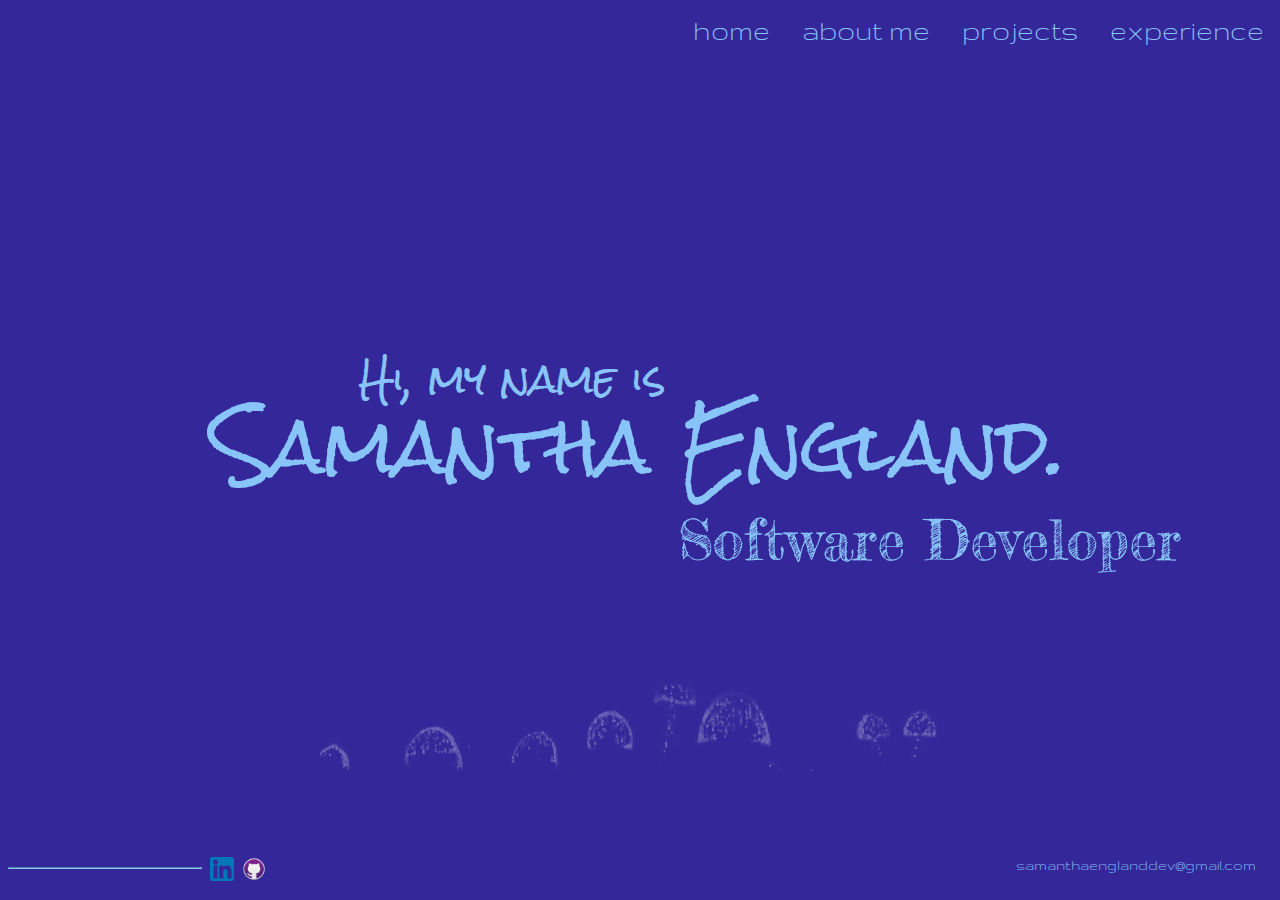
==== index.html @ 9d4c136c "Add files via upload" ====
<!DOCTYPE html>

<html lang="en">
  <head>
    <meta charset="UTF-8">
    <meta name="viewport" content="width=device-width, initial-scale=1.0">
    <meta http-equiv="X-UA-Compatible" content="ie=edge">
    <title>Samantha England</title>
    <link rel="stylesheet" href="style/css/style.css">
    <link rel="preconnect" href="https://fonts.googleapis.com">
    <link rel="preconnect" href="https://fonts.gstatic.com" crossorigin>
    <link href="https://fonts.googleapis.com/css2?family=Rock+Salt&display=swap" rel="stylesheet">
    <link rel="preconnect" href="https://fonts.googleapis.com">
    <link rel="preconnect" href="https://fonts.gstatic.com" crossorigin>
    <link href="https://fonts.googleapis.com/css2?family=Rowdies:wght@300;400;700&display=swap" rel="stylesheet">
    <link rel="preconnect" href="https://fonts.googleapis.com"><link rel="preconnect" href="https://fonts.gstatic.com" crossorigin><link href="https://fonts.googleapis.com/css2?family=Gruppo&display=swap" rel="stylesheet">
    <link rel="preconnect" href="https://fonts.googleapis.com"><link rel="preconnect" href="https://fonts.gstatic.com" crossorigin><link href="https://fonts.googleapis.com/css2?family=Fredericka+the+Great&display=swap" rel="stylesheet">
  </head>


  <body>
    <canvas id="backgroundCanvas"></canvas>
    <script src="js/backgroundParticles.js"></script>
    <!-- <canvas id="atAGlanceCanvas"></canvas> -->
    
    

      <section id="navBar">
        <ul id="navList">
          <li id="homeNav">home</li>
          <li id="expertiseNav">about me</li>
          <li id="projectsNav">projects</li>
          <li id="experienceNav">experience</li>
        </ul>
      </section>

      <section id="home">
        <h3>Hi, my name is</h3>
        <h1>Samantha England.</h1>
        <h2>Software Developer</h2>
      </section>


      <section id="aboutMe">

        <div id="skillsDiv">
          <h3>skills</h3>
          <ul>
            <li>HTML5</li>
            <li>CSS3</li>
            <li>Sass</li>
            <li>Javascript</li>
            <li>jQuery</li>
            <li>React</li>
            <li>React Native</li>
            <li>Node.js</li>
            <li>C#</li>
            <li>Swift</li>
            <li>SQL</li>
            <li>Web Accessibility</li>
          </ul>
        </div>

        <div id="education">
          <h3>education</h3>
          <ul>
            <li>
              <h4>St. Ambrose University</h4>
              <p>2015-2017</p>
            </li>
            <li>
              <h4>Scott Community College</h4>
              <p>2013-2015</p>
            </li>
          </ul>
        </div>

      </section>
    
      <section id="projects">
          <div>
            <div class="previewImage">
              <a href=""></a>
            </div>
            <div class="description"></div>
          </div>
      </section>
    
      <section id="experience">
        <div>
          <h1>Experience</h1>

          <div>
            <h2>Full Stack Software Engineer</h2> 
            <p>Los Angeles, CA (remote) | 2020 - Current </p>
            <h3>100Devs</h3>
          </div>

          <div class="jobDetails">
            <p>- Collaborating with a team of developers to build modern and responsive web applications using the best practices.</p>
            <p>- Building semantically structured full stack web applications.</p>
            <p>- Applying agile methodologies like SCRUM for project management.</p>
          </div>
        </div>

        <div>
          <div>
            <h2>Full Stack Software Developer</h2>  
            <p>Davenport, IA | 2019 - Current</p>
            <h3>Freelance</h3>
          </div>

          <div class="jobDetails">
            <p>- Creating full stack web applications and static websites for different clients across small and medium sized businesses.</p>
          </div>
        </div>

      </section>

    <footer>
        <ul>
          <li><hr id="footerLine1"></li>
          <li><a href="https://www.linkedin.com/in/englandsamanthaa/"><img id="linkedInIcon" src="assets/linkedin.png" alt="LinkedIn"></a></li>
          <li><a href="https://github.com/EnglandSamanthaa"><img id="gitHubIcon" src="assets/github.png" alt="github"></a></li>
        </ul>
        <p>samanthaenglanddev@gmail.com</p>
    </footer>

	
  </body>
  <script src="js/main.js"></script>
</html>
---- style/css/style.css ----
/* http://meyerweb.com/eric/tools/css/reset/ 
   v2.0 | 20110126
   License: none (public domain)
*/

html, body, div, span, applet, object, iframe,
h1, h2, h3, h4, h5, h6, p, blockquote, pre,
a, abbr, acronym, address, big, cite, code,
del, dfn, em, img, ins, kbd, q, s, samp,
small, strike, strong, sub, sup, tt, var,
b, u, i, center,
dl, dt, dd, ol, ul, li,
fieldset, form, label, legend,
table, caption, tbody, tfoot, thead, tr, th, td,
article, aside, canvas, details, embed, 
figure, figcaption, footer, header, hgroup, 
menu, nav, output, ruby, section, summary,
time, mark, audio, video {
	margin: 0;
	padding: 0;
	border: 0;
	font-size: 100%;
	font: inherit;
	vertical-align: baseline;
}
/* HTML5 display-role reset for older browsers */
article, aside, details, figcaption, figure, 
footer, header, hgroup, menu, nav, section {
	display: block;
}
body {
	line-height: 1;
}
ol, ul {
	list-style: none;
}
blockquote, q {
	quotes: none;
}
blockquote:before, blockquote:after,
q:before, q:after {
	content: '';
	content: none;
}
table {
	border-collapse: collapse;
	border-spacing: 0;
}

/* ------------------------------------------------------------------------------------------------------------------------------ */
#backgroundCanvas{
    opacity: .3;
    mix-blend-mode: screen;
    position: absolute;
    top: 85%;
    left: 50%;
    transform: translate(-50%, -50%);
    height: 29vh;
    width: 50vw;
}


body {
    display: flex;
    flex-direction: column;
    width: 100vw;
    height: 100vh;
    color: rgb(136, 196, 248);
    background-color: rgb(52, 39, 153);
    overflow: hidden;
}

#navBar {
    position: absolute;
    top: 0;
    width: 100vw;
    font-size: 1.9rem;
    z-index: 1;
} 
    #navList{
        display: flex;
        flex-direction: row;
        list-style-type: none;
        justify-content: flex-end;
        height: inherit;
        width: inherit;
    } 
        #navList li{
            font-family: 'Gruppo', cursive;
            /* border: 1px solid white; */
            display: inherit;
            justify-content: center;
            padding: 1rem;
        }


hr{
    background-color: rgb(136, 196, 248);
    border-color: rgb(136, 196, 248);
    height: .0025rem;
}

#home,
#aboutMe,
#projects,
#experience{
    display: flex;
    flex-direction: column;
    height: 100vh;
    width: 100vw;
}

        
#home{
 display: flex;
 flex-direction: column;
}
    #home h3{
        font-size: 2.4rem;
        font-family: 'Rock Salt', cursive;
        padding-bottom: 1rem;    
        color: rgb(136, 196, 248);
        position: absolute;
        top: 43%;
        left: 40%;
        transform: translate(-50%, -50%);
    }
    #home h1{
        font-size: 4.5rem;
        font-family: 'Rock Salt', cursive;
        padding-bottom: .5rem;
        position: absolute;
        top: 50%;
        left: 50%;
        transform: translate(-50%, -50%);
        min-width: 53.5rem;
    }
    #home h2{
        font-size: 3.5rem;
        font-family: 'Fredericka the Great', cursive;
        position: absolute;
        top: 60%;
        left: 73%;
        transform: translate(-50%, -50%);
        min-width: 32rem;
    }



    #aboutMe div{
        display: inherit;
        position: absolute; 
        transform: translate(-50%,-50%);
        font-size: 1.4rem;
        font-family: 'Gruppo', cursive;
    }
        #aboutMe h3{
            display: inherit;
            height: 4rem;
            width: 15vw;
            font-size: 3rem;
            font-family: 'Fredericka the Great', cursive;
        
        }
    #skillsDiv{
        top: 70%;
        left: 20%;
        width: 32rem;
        flex-direction: column;
    }
        #skillsDiv ul{
            height: 8rem;
            width: inherit;
            display: flex;
            flex-wrap: wrap;
            justify-content: flex-start;
        }
            #skillsDiv li{
                width: 16rem;
                height: 1.1rem;
            }      
    #education{
        top: 20%;
        left: 82%;
        width: 26rem;
        height: 17vh;
        flex-direction: column;
    }
       #education h3{
            justify-content: flex-end;
            width: inherit;
        }
        #education ul{
            width: inherit;
            height: 7vh;
        }
            #education li{
                display: flex;
                justify-content: space-between;
            }



#experience {
    display: flex;
    flex-direction: column;
    width: 95vw;
    height: 95vh;
    position: absolute;
    bottom: 5;
    justify-content: center;
    font-family: 'Rowdies', cursive;

}
    #experience h1{
        font-size: 3rem;
        font-family: 'Fredericka the Great', cursive;
    }
        #experience h2{
            font-size: 2rem;
        }
        #experience p{
            font-size: 1rem;
        }
        #experience h3{
            font-size: 2.4rem;
            font-family: 'Rock Salt', cursive;
        }

    #experience div.jobDetails{
        font-weight: 300;
    }
    #experience div.jobDetails p{
        font-size: 1rem;
    }


    footer {
            display: flex;
            flex-direction: row;
            justify-content: space-between;
            width: 100vw;
    }
        footer ul{
            display: flex;
            flex-direction: row;
            width: inherit;
            padding-bottom: 1rem;
        }
            footer li{
                padding-left: .5rem;
            }
                #linkedInIcon, #gitHubIcon {
                    height: 1.5rem;
                    width: 1.5rem;
                }
                #footerLine1{
                    width: 12rem;
                    margin-top: .6125rem;
                }
        footer p{
            width: 15rem;
            height: inherit;
            padding-right: 1.5rem;
            font-size: 1rem;
            font-family: 'Gruppo', cursive;
            background-color: rgb(52, 39, 153);
        }


@media (max-width: 64rem){
    #backgroundCanvas{
        height: 27vh;
    }


    #navBar {
        font-size: 1.2rem;
    }

        #home h1{
            font-size: 4rem;
            min-width: 48rem;
        }
        #home h2{
            top: 63%;
            left: 70%;
            font-size: 3rem;
            min-width: 27rem;
        }
        #home h3{
            top: 40%;
            left: 31%;
            font-size: 1.9rem;
        }

    #aboutMe div{
        font-size: 1.2rem;
    }
        #skillsDiv{
            width: 20rem;
        }
            #skillsDiv ul{
                height: 8rem;
                width: 20rem;
                display: flex;
                flex-wrap: wrap;
                justify-content: flex-start;
            }
                #skillsDiv li{
                    width: 10rem;
                    height: 1.1rem;
                }
        #education{
            width: 21.5rem;
            left: 79%;
        }


            #footerLine1{
                width: 10rem;
            }
        footer p{
            width: 13.6rem;
            font-size: .9rem;
        }
}

@media(max-width: 48rem){

        #home h3{
            top: 43%;
            font-size: 1.4rem;
        }
        #home h1{
            font-size: 3.5rem;
            min-width: 42rem;
        }
        #home h2{
            top: 60%;
            font-size: 2.5rem;
            min-width: 22.5rem;
        }


    #aboutMe div{
        font-size: 1rem;
    }
        #skillsDiv{
            width: 17rem;
        }
            #skillsDiv ul{
                height: 8rem;
                display: flex;
                flex-wrap: wrap;
                justify-content: flex-start;
            }
                #skillsDiv li{
                    width: 8.5rem;
                    height: 1.1rem;
                }
        #education{
            width: 18rem;
            left: 79%;
        }
    

}

@media (max-width: 26.6rem){
    #backgroundCanvas{
        top: 91%;
        left: 50%;
        height: 10vh;
        width: 100vw;
    }

    #home,
    #aboutMe,
    #projects,
    #experience{
        justify-content: space-around;
        padding: 19vh 1rem 0rem;
    }

    #navBar{
        font-size: 1.2rem;
        padding-top: 2rem;
        
       
    }
            #navList li{
                padding: 0;
                width: 25vw;
                padding-right: 1rem;
            }

    hr {
        display: none;
        height: 0;
        width: 0;
    }


        #home h3{
            top: 42%;
            left: 40%;
            font-size: 1rem;
        }
        #home h1{
            font-size: 2.4rem;
            min-width: 13rem;
            text-indent: -10rem;
            left: 60%;
            line-height: 2.6rem;
            flex-wrap: wrap;
            text-align: center;
        }
        #home h2{
            top: 58%;
            left: 75%;
            font-size: 1.2rem;
            min-width: 12rem;
        }
        #aboutMe h3{
            width: inherit;
            height: 4rem;
        
        }

        #aboutMe div {
            flex-direction: column;
            position: absolute;
            transform: translate(-50%,-50%);
            width: 100%;
            left: 55%;
        }
            #aboutMe h3{
                width: 100vw;
                height: 3rem;
            }
        /* #skillsDiv{

        } */
            #skillsDiv ul{
                width: 100vw;
                height: 7rem;
                list-style-type: none;
                flex-direction: row;
                flex-wrap: wrap;
                align-content: center;
                padding-left: 1rem;
            }
                #skillsDiv li{
                    height: 1rem;
                    width: 35vw;
                }
        #education{
            top: 50%;
        }
        #education h3{
            justify-content: flex-start;
        }
            #education ul{
                width: 80vw;
                padding-left: 1rem;
            }

    

    footer {
        flex-direction: column;
    }
        footer ul{
            justify-content: center;
            position: absolute;
            transform: translate(-50%,-50%);
            left: 50%;
            bottom: 1.3%;
        }
        footer p{
            align-self: center;
            padding: 0;
            position: absolute;
            transform: translate(-50%,-50%);
            left: 50%;
            bottom: 0%;
        }
    }

@media (max-width: 23.5rem){
    #navBar{
        font-size: .9rem;
    }    
        #navBar li{
            padding-right: 0;
        }
    
        #home h1{
            left: 55%;
            text-indent: -6rem;
        }
        #home h2{
            left: 70%;
        }
        #home h3{
            left: 40%;
        } 

}
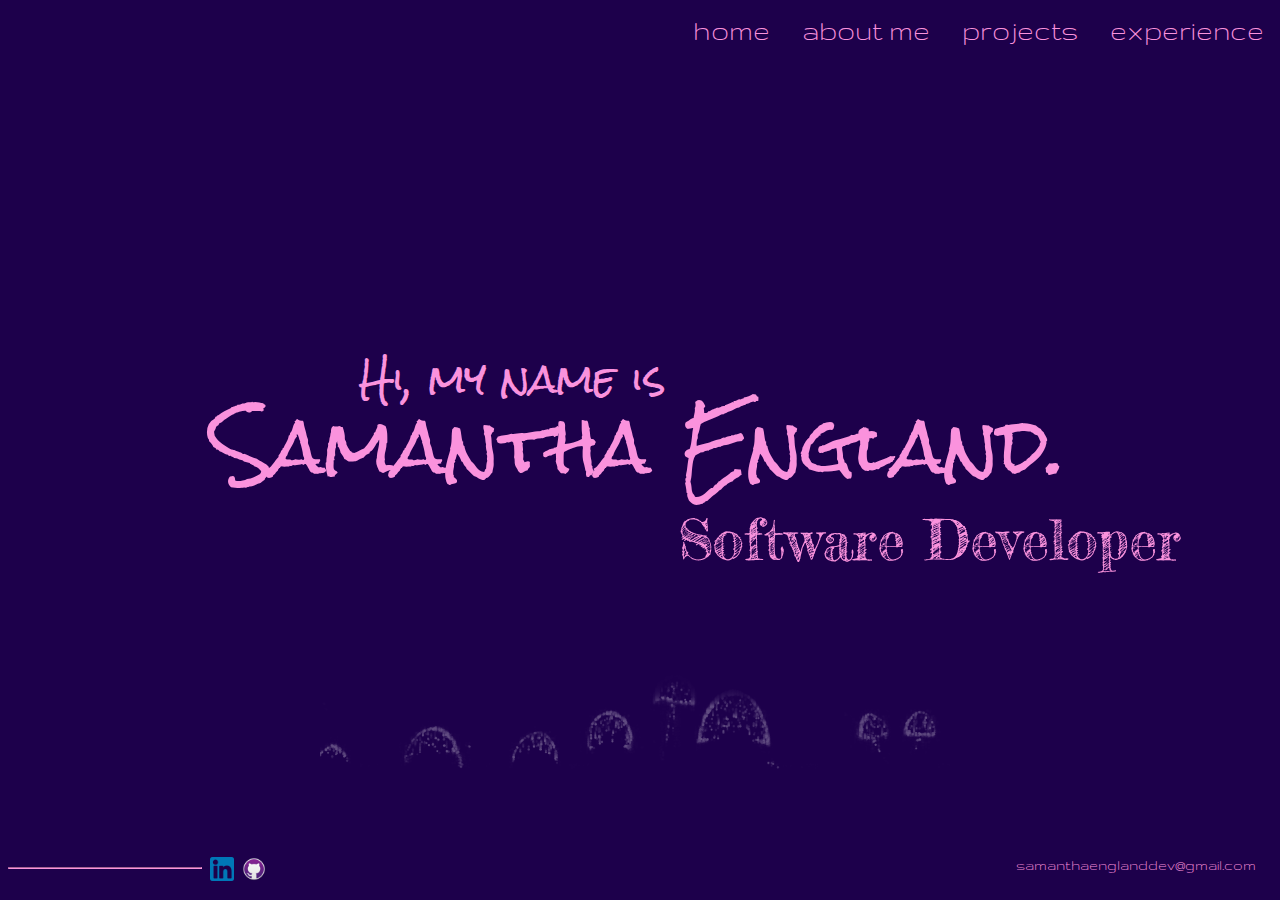
==== commit ef5a6d4e: "Add files via upload" ====
--- a/index.html
+++ b/index.html
@@ -42,7 +42,6 @@
 
 
       <section id="aboutMe">
-
         <div id="skillsDiv">
           <h3>skills</h3>
           <ul>
@@ -74,7 +73,6 @@
             </li>
           </ul>
         </div>
-
       </section>
     
       <section id="projects">
@@ -87,9 +85,9 @@
       </section>
     
       <section id="experience">
-        <div>
-          <h1>Experience</h1>
+        <h1>Experience</h1>
 
+        <div class="job" id="mostCurrent">
           <div>
             <h2>Full Stack Software Engineer</h2> 
             <p>Los Angeles, CA (remote) | 2020 - Current </p>
@@ -97,24 +95,29 @@
           </div>
 
           <div class="jobDetails">
-            <p>- Collaborating with a team of developers to build modern and responsive web applications using the best practices.</p>
-            <p>- Building semantically structured full stack web applications.</p>
-            <p>- Applying agile methodologies like SCRUM for project management.</p>
+            <ul>
+              <li>Collaborating with a team of developers to build modern and responsive web applications using the best practices.</li>
+              <li>Building semantically structured full stack web applications.</li>
+              <li>Applying agile methodologies like SCRUM for project management.</li>
+            </ul>
           </div>
         </div>
 
-        <div>
+        <div class="job" id="nextMostCurrent">
           <div>
-            <h2>Full Stack Software Developer</h2>  
-            <p>Davenport, IA | 2019 - Current</p>
+            <h2>Full Stack Software Developer</h2>
+            <p>Geneseo, IL | 2021 - current</p>  
+            <p id="pastLocation">Davenport, IA | 2019 - 2021</p>
             <h3>Freelance</h3>
           </div>
 
           <div class="jobDetails">
-            <p>- Creating full stack web applications and static websites for different clients across small and medium sized businesses.</p>
+            <ul>
+              <li>Creating full stack web applications and static websites for different clients across small and medium sized businesses.</li>
+              <li>Helping small business owner's create an online presences.</li>
+            </ul>
           </div>
         </div>
-
       </section>
 
     <footer>
--- a/style/css/style.css
+++ b/style/css/style.css
@@ -65,9 +65,10 @@
     flex-direction: column;
     width: 100vw;
     height: 100vh;
-    color: rgb(136, 196, 248);
-    background-color: rgb(52, 39, 153);
+    color: rgb(250, 146, 221);
+    background-color: rgb(29, 0, 75);
     overflow: hidden;
+    font-family: 'Gruppo', cursive;
 }
 
 #navBar {
@@ -86,8 +87,6 @@
         width: inherit;
     } 
         #navList li{
-            font-family: 'Gruppo', cursive;
-            /* border: 1px solid white; */
             display: inherit;
             justify-content: center;
             padding: 1rem;
@@ -95,8 +94,8 @@
 
 
 hr{
-    background-color: rgb(136, 196, 248);
-    border-color: rgb(136, 196, 248);
+    background-color: rgb(250, 146, 221);
+    border-color: rgb(250, 146, 221);
     height: .0025rem;
 }
 
@@ -119,7 +118,6 @@
         font-size: 2.4rem;
         font-family: 'Rock Salt', cursive;
         padding-bottom: 1rem;    
-        color: rgb(136, 196, 248);
         position: absolute;
         top: 43%;
         left: 40%;
@@ -200,39 +198,59 @@
             }
 
 
-
-#experience {
-    display: flex;
-    flex-direction: column;
-    width: 95vw;
-    height: 95vh;
-    position: absolute;
-    bottom: 5;
-    justify-content: center;
-    font-family: 'Rowdies', cursive;
-
-}
     #experience h1{
+        position: absolute;
+        transform: translate(-50%,-50%);
+        left: 30%;
+        top: 15%;
         font-size: 3rem;
         font-family: 'Fredericka the Great', cursive;
     }
-        #experience h2{
-            font-size: 2rem;
-        }
-        #experience p{
-            font-size: 1rem;
-        }
-        #experience h3{
-            font-size: 2.4rem;
-            font-family: 'Rock Salt', cursive;
-        }
-
-    #experience div.jobDetails{
-        font-weight: 300;
-    }
-    #experience div.jobDetails p{
-        font-size: 1rem;
-    }
+    .job {
+        height: 19rem;
+        width: 60vw;
+        padding: 2rem;
+        position: absolute;
+        left: 23%;
+    }
+
+    #mostCurrent{
+        top: 20%;
+    }
+    #nextMostCurrent{
+        top: 60%
+    }
+            #experience h2{
+                font-size: 2rem;
+                font-family: 'Rowdies', cursive;
+            }
+            #experience p{
+                font-size: 1.2rem;
+                padding-left: 1rem;
+            }
+            .job #pastLocation{
+                font-size: 1rem;
+                text-indent: .7rem;
+            }
+            #experience h3{
+                margin-top: -1rem;
+                text-indent: 25rem;
+                font-size: 2.2rem;
+                font-family: 'Rock Salt', cursive;
+            }
+            #pastLocation+h3{
+                margin-top: -2rem;
+            }
+
+        .jobDetails ul{
+            padding: 1rem;
+
+        }
+            .jobDetails li{
+            font-size: 1.3rem;
+            list-style-type:circle;
+            }
+
 
 
     footer {
@@ -264,7 +282,7 @@
             padding-right: 1.5rem;
             font-size: 1rem;
             font-family: 'Gruppo', cursive;
-            background-color: rgb(52, 39, 153);
+            background-color: rgb(29, 0, 75);;
         }
 
 
@@ -315,6 +333,35 @@
             width: 21.5rem;
             left: 79%;
         }
+        
+        .job {
+            left: 20%;
+        }
+
+                #experience h2{
+                    font-size: 1.7rem;
+                    font-family: 'Rowdies', cursive;
+                }
+                #experience p{
+                    font-size: 1.1rem;
+                }
+                .job #pastLocation{
+                    font-size: .9rem;
+                    text-indent: .4rem;
+                }
+                #experience h3{
+                    margin-top: -.9rem;
+                    text-indent: 22rem;
+                    font-size: 1.5rem;
+                    font-family: 'Rock Salt', cursive;
+                }
+                #pastLocation+h3{
+                    margin-top: -1.7rem;
+                }
+
+                    .jobDetails li{
+                        font-size: 1.1rem;
+                        }
 
 
             #footerLine1{
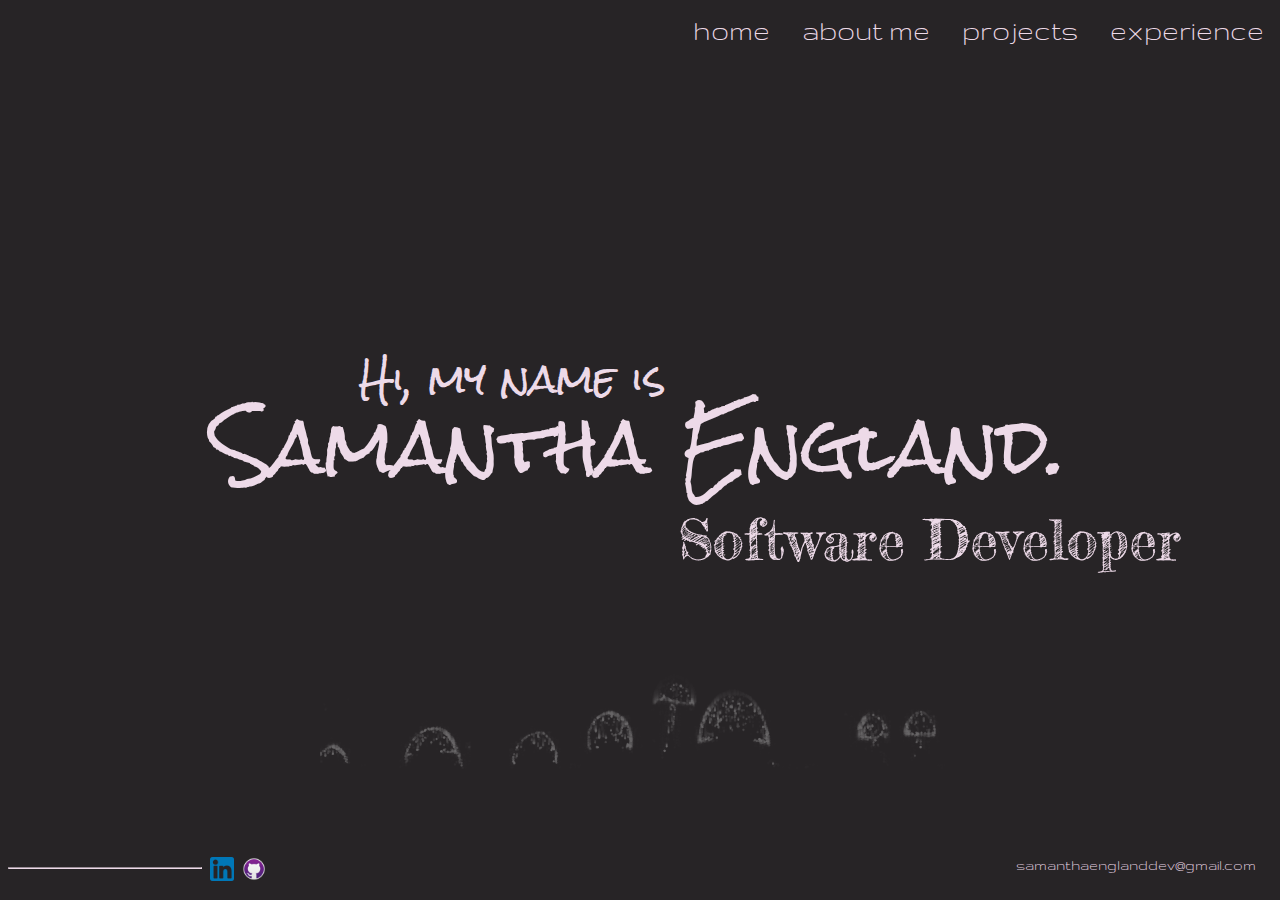
==== commit 26a0ed15: "Add files via upload" ====
--- a/index.html
+++ b/index.html
@@ -42,6 +42,10 @@
 
 
       <section id="aboutMe">
+        <div id="aboutMeSummary">
+          <p></p>
+          <p></p>
+        </div>
         <div id="skillsDiv">
           <h3>skills</h3>
           <ul>
@@ -76,12 +80,52 @@
       </section>
     
       <section id="projects">
-          <div>
+          <div id="underContruction">
+            <img id="trafficCone" src="assets/pngegg.png" alt="Under Construction">
+            <p>Currently being updated, check back later!</p>
+          </div>
+
+          <!-- <div id="projectOne" class="project">
             <div class="previewImage">
               <a href=""></a>
             </div>
             <div class="description"></div>
           </div>
+
+          <div id="projectTwo" class="project">
+            <div class="previewImage">
+              <a href=""></a>
+            </div>
+            <div class="description"></div>
+          </div>
+
+          <div id="projectThree" class="project">
+            <div class="previewImage">
+              <a href=""></a>
+            </div>
+            <div class="description"></div>
+          </div>
+
+          <div id="projectFour" class="project">
+            <div class="previewImage">
+              <a href=""></a>
+            </div>
+            <div class="description"></div>
+          </div>
+
+          <div id="projectFive" class="project">
+            <div class="previewImage">
+              <a href=""></a>
+            </div>
+            <div class="description"></div>
+          </div>
+
+          <div id="projectSix" class="project">
+            <div class="previewImage">
+              <a href=""></a>
+            </div>
+            <div class="description"></div>
+          </div> -->
       </section>
     
       <section id="experience">
--- a/style/css/style.css
+++ b/style/css/style.css
@@ -65,8 +65,8 @@
     flex-direction: column;
     width: 100vw;
     height: 100vh;
-    color: rgb(250, 146, 221);
-    background-color: rgb(29, 0, 75);
+    color: rgb(237, 218, 232);
+    background-color: rgb(39, 36, 38);
     overflow: hidden;
     font-family: 'Gruppo', cursive;
 }
@@ -94,8 +94,8 @@
 
 
 hr{
-    background-color: rgb(250, 146, 221);
-    border-color: rgb(250, 146, 221);
+    background-color: rgb(237, 218, 232);
+    border-color: rgb(237, 218, 232);
     height: .0025rem;
 }
 
@@ -198,6 +198,63 @@
             }
 
 
+#projects{
+    width: 98vw;
+    height: 99vh;
+    display: flex;
+    flex-direction: row;
+    flex-wrap: wrap;
+    position: absolute;
+    transform: translate(-50%, -50%);
+    left: 50%;
+    top: 50%;
+
+}
+
+#underContruction{
+    height: 45vh;
+    width: 20vw;
+    display: flex;
+    flex-direction: column;
+    justify-content: center;
+    position: absolute;
+    transform: translate(-50%,-50%);
+    top: 50%;
+    left: 50%;
+    padding: 2.5vw, 0, 2.5vw;
+   
+}
+
+#trafficCone {
+    max-height: 30vh;
+    max-width: 15vw;
+    padding-left: 2.5vw;
+}
+
+#underContruction p{
+    font-size: 1.5rem;
+    text-align: center;
+}
+
+
+    .project{
+        height: 30vh;
+        width: 25vw;
+        border: 1px solid red;
+        margin: 6vw 0vw 0vw 6vw;
+    }
+        .previewImage{
+            height: 70%;
+            width: 100%;
+            border: 1px solid red;
+        }
+        .description{
+            height: 30%;
+            width: 100%;
+            border: 1px solid red;
+        }
+
+
     #experience h1{
         position: absolute;
         transform: translate(-50%,-50%);
@@ -254,6 +311,8 @@
 
 
     footer {
+            position: absolute;
+            bottom: 0%;
             display: flex;
             flex-direction: row;
             justify-content: space-between;
@@ -282,7 +341,7 @@
             padding-right: 1.5rem;
             font-size: 1rem;
             font-family: 'Gruppo', cursive;
-            background-color: rgb(29, 0, 75);;
+            background-color: rgb(39, 36, 38);;
         }
 
 
@@ -410,11 +469,55 @@
             width: 18rem;
             left: 79%;
         }
-    
+
+
+        .job {
+            left: 0%;
+            width: 100vw;
+            padding: .5rem;
+        }
+        #mostCurrent{
+            top: 23%
+        }
+
+        #nextMostCurrent{
+            top: 55%;
+        }
+                #experience h2{
+                    font-size: 1.5rem;
+                    font-family: 'Rowdies', cursive;
+                }
+                #experience p{
+                    font-size: .9rem;
+                }
+                .job #pastLocation{
+                    font-size: .7rem;
+                    text-indent: .55rem;
+                }
+                #experience h3{
+                    margin-top: -.9rem;
+                    text-indent: 18rem;
+                    font-size: 1.1rem;
+                }
+                #pastLocation+h3{
+                    margin-top: -1.5rem;
+                    margin-bottom: .5rem;
+                }
+                    .jobDetails li{
+                        font-size: 1rem;
+                        }
+
+        
 
 }
 
 @media (max-width: 26.6rem){
+
+    #underContruction p{
+        font-size: 1rem;
+    }
+
+
     #backgroundCanvas{
         top: 91%;
         left: 50%;
@@ -433,13 +536,13 @@
     #navBar{
         font-size: 1.2rem;
         padding-top: 2rem;
-        
+        width: 97vw;
+   
        
     }
             #navList li{
                 padding: 0;
                 width: 25vw;
-                padding-right: 1rem;
             }
 
     hr {
@@ -509,10 +612,36 @@
             justify-content: flex-start;
         }
             #education ul{
-                width: 80vw;
-                padding-left: 1rem;
-            }
-
+                width: 90vw;
+                padding-left: 0rem;
+            }
+    #experience h1{
+        left: 35%;
+    }
+    #nextMostCurrent{
+        margin-top: 1rem;
+    }
+        #experience h2{
+            text-align: center;
+        }
+            #experience p{
+                font-size: .9rem;
+                text-align: center;
+            }
+            .job #pastLocation{
+                font-size: .7rem;
+                text-indent: .0rem;
+            }
+            #experience h3{
+                margin-top: 1rem;
+                text-indent: 0rem;
+                font-size: 1.1rem;
+                text-align: center;
+            }
+            #pastLocation+h3{
+                margin-top: 1rem;
+                margin-bottom: .5rem;
+            }
     
 
     footer {
@@ -554,4 +683,33 @@
             left: 40%;
         } 
 
+        .job {
+            left: 0%;
+            width: 100vw;
+            padding: .5rem;
+        }
+
+        #experience h1{
+            left: 44%;
+        }
+        #mostCurrent{
+            top: 23%
+        }
+
+        #nextMostCurrent{
+            top: 55%;
+        }
+                #experience h2{
+                    font-size: 1.1rem;
+                    font-family: 'Rowdies', cursive;
+                }
+                #experience p{
+                    font-size: .8rem;
+                    padding-right: .6rem;
+                }
+
+                    .jobDetails li{
+                        font-size: .9rem;
+                        }
+
 }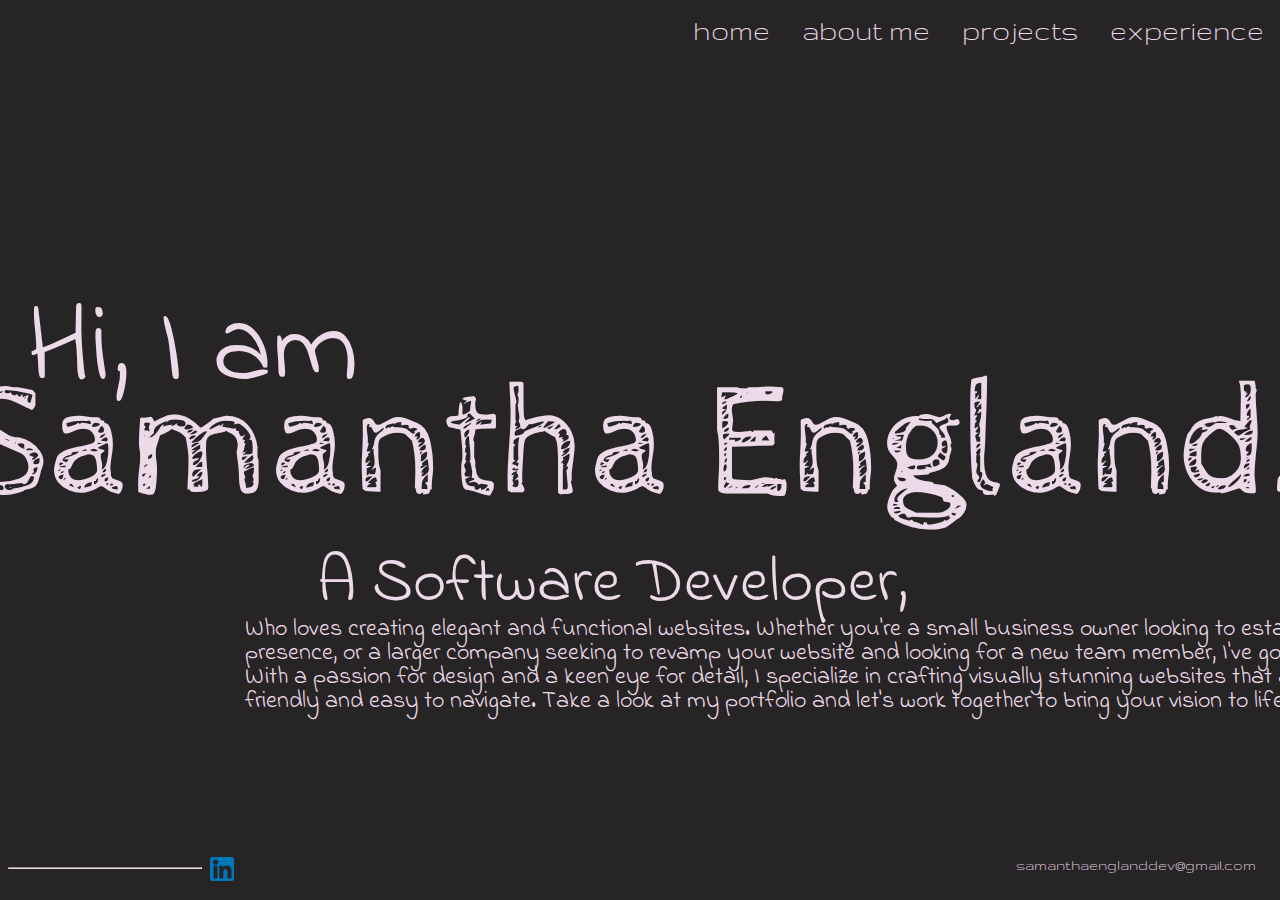
==== commit 0b514f55: "Add files via upload" ====
--- a/index.html
+++ b/index.html
@@ -1,12 +1,11 @@
 <!DOCTYPE html>
-
 <html lang="en">
   <head>
     <meta charset="UTF-8">
     <meta name="viewport" content="width=device-width, initial-scale=1.0">
     <meta http-equiv="X-UA-Compatible" content="ie=edge">
     <title>Samantha England</title>
-    <link rel="stylesheet" href="style/css/style.css">
+    <link rel="stylesheet" href="style/style.css">
     <link rel="preconnect" href="https://fonts.googleapis.com">
     <link rel="preconnect" href="https://fonts.gstatic.com" crossorigin>
     <link href="https://fonts.googleapis.com/css2?family=Rock+Salt&display=swap" rel="stylesheet">
@@ -15,165 +14,43 @@
     <link href="https://fonts.googleapis.com/css2?family=Rowdies:wght@300;400;700&display=swap" rel="stylesheet">
     <link rel="preconnect" href="https://fonts.googleapis.com"><link rel="preconnect" href="https://fonts.gstatic.com" crossorigin><link href="https://fonts.googleapis.com/css2?family=Gruppo&display=swap" rel="stylesheet">
     <link rel="preconnect" href="https://fonts.googleapis.com"><link rel="preconnect" href="https://fonts.gstatic.com" crossorigin><link href="https://fonts.googleapis.com/css2?family=Fredericka+the+Great&display=swap" rel="stylesheet">
+    <link rel="preconnect" href="https://fonts.googleapis.com">
+<link rel="preconnect" href="https://fonts.gstatic.com" crossorigin>
+<link href="https://fonts.googleapis.com/css2?family=Indie+Flower&display=swap" rel="stylesheet">
+<link rel="preconnect" href="https://fonts.googleapis.com">
+<link rel="preconnect" href="https://fonts.gstatic.com" crossorigin>
+<link href="https://fonts.googleapis.com/css2?family=Cabin+Sketch:wght@700&family=Rubik+Pixels&display=swap" rel="stylesheet">
+
   </head>
 
 
   <body>
-    <canvas id="backgroundCanvas"></canvas>
-    <script src="js/backgroundParticles.js"></script>
-    <!-- <canvas id="atAGlanceCanvas"></canvas> -->
-    
-    
+    <section id="navBar">
+        <ul id="navList">
+          <li><a href="index.html">home</a></li>
+          <li><a href="aboutMe.html">about me</a></li>
+          <li><a href="project.html">projects</a></li>
+          <li><a href="experience.html">experience</a></li>
+        </ul>
+    </section>
 
-      <section id="navBar">
-        <ul id="navList">
-          <li id="homeNav">home</li>
-          <li id="expertiseNav">about me</li>
-          <li id="projectsNav">projects</li>
-          <li id="experienceNav">experience</li>
-        </ul>
-      </section>
+    <section id="home">
+      <h3>Hi, I am</h3>
+      <h1>Samantha England.</h1>
+      <h2>A Software Developer,</h2>
+      <p>Who loves creating elegant and functional websites. Whether you're a small business owner looking to establish an online presence, or a larger company seeking to revamp your website and looking for a new team member, I've got you covered. With a passion for design and a keen eye for detail, I specialize in crafting visually stunning websites that are both user-friendly and easy to navigate. Take a look at my portfolio and let's work together to bring your vision to life.</p>
+    </section>
 
-      <section id="home">
-        <h3>Hi, my name is</h3>
-        <h1>Samantha England.</h1>
-        <h2>Software Developer</h2>
-      </section>
-
-
-      <section id="aboutMe">
-        <div id="aboutMeSummary">
-          <p></p>
-          <p></p>
-        </div>
-        <div id="skillsDiv">
-          <h3>skills</h3>
-          <ul>
-            <li>HTML5</li>
-            <li>CSS3</li>
-            <li>Sass</li>
-            <li>Javascript</li>
-            <li>jQuery</li>
-            <li>React</li>
-            <li>React Native</li>
-            <li>Node.js</li>
-            <li>C#</li>
-            <li>Swift</li>
-            <li>SQL</li>
-            <li>Web Accessibility</li>
-          </ul>
-        </div>
-
-        <div id="education">
-          <h3>education</h3>
-          <ul>
-            <li>
-              <h4>St. Ambrose University</h4>
-              <p>2015-2017</p>
-            </li>
-            <li>
-              <h4>Scott Community College</h4>
-              <p>2013-2015</p>
-            </li>
-          </ul>
-        </div>
-      </section>
-    
-      <section id="projects">
-          <div id="underContruction">
-            <img id="trafficCone" src="assets/pngegg.png" alt="Under Construction">
-            <p>Currently being updated, check back later!</p>
-          </div>
-
-          <!-- <div id="projectOne" class="project">
-            <div class="previewImage">
-              <a href=""></a>
-            </div>
-            <div class="description"></div>
-          </div>
-
-          <div id="projectTwo" class="project">
-            <div class="previewImage">
-              <a href=""></a>
-            </div>
-            <div class="description"></div>
-          </div>
-
-          <div id="projectThree" class="project">
-            <div class="previewImage">
-              <a href=""></a>
-            </div>
-            <div class="description"></div>
-          </div>
-
-          <div id="projectFour" class="project">
-            <div class="previewImage">
-              <a href=""></a>
-            </div>
-            <div class="description"></div>
-          </div>
-
-          <div id="projectFive" class="project">
-            <div class="previewImage">
-              <a href=""></a>
-            </div>
-            <div class="description"></div>
-          </div>
-
-          <div id="projectSix" class="project">
-            <div class="previewImage">
-              <a href=""></a>
-            </div>
-            <div class="description"></div>
-          </div> -->
-      </section>
-    
-      <section id="experience">
-        <h1>Experience</h1>
-
-        <div class="job" id="mostCurrent">
-          <div>
-            <h2>Full Stack Software Engineer</h2> 
-            <p>Los Angeles, CA (remote) | 2020 - Current </p>
-            <h3>100Devs</h3>
-          </div>
-
-          <div class="jobDetails">
-            <ul>
-              <li>Collaborating with a team of developers to build modern and responsive web applications using the best practices.</li>
-              <li>Building semantically structured full stack web applications.</li>
-              <li>Applying agile methodologies like SCRUM for project management.</li>
-            </ul>
-          </div>
-        </div>
-
-        <div class="job" id="nextMostCurrent">
-          <div>
-            <h2>Full Stack Software Developer</h2>
-            <p>Geneseo, IL | 2021 - current</p>  
-            <p id="pastLocation">Davenport, IA | 2019 - 2021</p>
-            <h3>Freelance</h3>
-          </div>
-
-          <div class="jobDetails">
-            <ul>
-              <li>Creating full stack web applications and static websites for different clients across small and medium sized businesses.</li>
-              <li>Helping small business owner's create an online presences.</li>
-            </ul>
-          </div>
-        </div>
-      </section>
 
     <footer>
         <ul>
           <li><hr id="footerLine1"></li>
           <li><a href="https://www.linkedin.com/in/englandsamanthaa/"><img id="linkedInIcon" src="assets/linkedin.png" alt="LinkedIn"></a></li>
-          <li><a href="https://github.com/EnglandSamanthaa"><img id="gitHubIcon" src="assets/github.png" alt="github"></a></li>
+          <!-- <li><a href="https://github.com/EnglandSamanthaa"><img id="gitHubIcon" src="assets/github.png" alt="github"></a></li> -->
         </ul>
         <p>samanthaenglanddev@gmail.com</p>
     </footer>
 
-	
   </body>
   <script src="js/main.js"></script>
 </html>--- a/style/style.css
+++ b/style/style.css
@@ -0,0 +1,791 @@
+/* http://meyerweb.com/eric/tools/css/reset/ 
+   v2.0 | 20110126
+   License: none (public domain)
+*/
+
+html, body, div, span, applet, object, iframe,
+h1, h2, h3, h4, h5, h6, p, blockquote, pre,
+a, abbr, acronym, address, big, cite, code,
+del, dfn, em, img, ins, kbd, q, s, samp,
+small, strike, strong, sub, sup, tt, var,
+b, u, i, center,
+dl, dt, dd, ol, ul, li,
+fieldset, form, label, legend,
+table, caption, tbody, tfoot, thead, tr, th, td,
+article, aside, canvas, details, embed, 
+figure, figcaption, footer, header, hgroup, 
+menu, nav, output, ruby, section, summary,
+time, mark, audio, video {
+	margin: 0;
+	padding: 0;
+	border: 0;
+	font-size: 100%;
+	font: inherit;
+	vertical-align: baseline;
+}
+/* HTML5 display-role reset for older browsers */
+article, aside, details, figcaption, figure, 
+footer, header, hgroup, menu, nav, section {
+	display: block;
+}
+body {
+	line-height: 1;
+}
+ol, ul {
+	list-style: none;
+}
+blockquote, q {
+	quotes: none;
+}
+blockquote:before, blockquote:after,
+q:before, q:after {
+	content: '';
+	content: none;
+}
+table {
+	border-collapse: collapse;
+	border-spacing: 0;
+}
+
+/* ------------------------------------------------------------------------------------------------------------------------------ */
+
+body {
+    display: flex;
+    flex-direction: column;
+    width: 100vw;
+    height: 100vh;
+    color: rgb(237, 218, 232);
+    background-color: rgb(39, 36, 38);
+    overflow: hidden;
+    font-family: 'Gruppo', cursive;
+}
+
+#navBar {
+    position: absolute;
+    top: 0;
+    width: 100vw;
+    font-size: 1.9rem;
+    z-index: 1;
+} 
+    #navList{
+        display: flex;
+        flex-direction: row;
+        list-style-type: none;
+        justify-content: flex-end;
+        height: inherit;
+        width: inherit;
+    } 
+        #navList li{
+            display: inherit;
+            justify-content: center;
+            padding: 1rem;
+            
+        }
+
+        #navList a:link,
+        #navList a:visited,
+        #navList a:hover,
+        #navList a:active{ 
+            text-decoration: none; 
+            color: rgb(237, 218, 232);
+        }
+
+hr{
+    background-color: rgb(237, 218, 232);
+    border-color: rgb(237, 218, 232);
+    height: .0025rem;
+}
+
+#home,
+#aboutMe,
+#projects,
+#experience{
+    display: flex;
+    flex-direction: column;
+    height: 100vh;
+    width: 100vw;
+}
+
+        
+#home{
+ display: flex;
+ flex-direction: column;
+}
+    #home h3{
+        font-size: 7rem;
+        font-family: 'Indie Flower', cursive;
+        padding-bottom: 1rem;    
+        position: absolute;
+        top: 40%;
+        left: 15%;
+        transform: translate(-50%, -50%);
+    }
+    #home h1{
+        font-size: 10rem;
+        font-family: 'Cabin Sketch', cursive;
+        padding-bottom: .5rem;
+        position: absolute;
+        top: 50%;
+        left: 50%;
+        transform: translate(-50%, -50%);
+        min-width: 85rem;
+    }
+    #home h2{
+        font-size: 4rem;
+        font-family: 'Indie Flower', cursive;
+        position: absolute;
+        top: 65%;
+        left: 56%;
+        transform: translate(-50%, -50%);
+        min-width: 50rem;
+    }
+    #home p{
+        font-size: 1.5rem;
+        font-family: 'Indie Flower', cursive;
+        position: absolute;
+        top: 74%;
+        left: 66%;
+        transform: translate(-50%, -50%);
+        min-width: 75rem;
+
+    }
+
+
+
+
+
+
+    #aboutMe section{
+        position: absolute;
+        transform: translate(-50%, -50%);
+    }
+        #aboutMe h3{
+            display: inherit;
+            height: 4rem;
+            width: 15vw;
+            font-size: 3rem;
+            font-family: 'Fredericka the Great', cursive;
+
+        }
+    #aboutMeSummary{
+        flex-direction: column;
+        height: 90vh;
+        width: 40vw;
+        top: 60%;
+        right: 30%;
+    }
+        #aboutMeSummary p{
+            font-size: 1.4rem;
+            padding: .5rem;
+        }
+    #skillsDiv{
+        top: 40%;
+        left: 82%;
+        width: 32rem;
+        flex-direction: column;
+    }
+        #skillsDiv ul{
+            width: inherit;
+            display: flex;
+            flex-wrap: wrap;
+            justify-content: flex-start;
+        }
+            #skillsDiv li{
+                width: 50%;
+                height: 1.1rem;
+            }      
+    #education{
+        top: 20%;
+        left: 82%;
+        width: 32rem;
+        height: 17vh;
+        flex-direction: column;
+    }
+        #education h3{
+            justify-content: flex-end;
+            width: inherit;
+        }
+        #education ul{
+            width: inherit;
+            height: 7vh;
+        }
+            #education li{
+                display: flex;
+                justify-content: space-between;
+            }
+    #sendEmail{
+        left: 82%;
+        top: 80%;
+        width: 32rem;
+        height: 30vh;
+    }
+
+
+
+
+                
+#projects{
+    width: 98vw;
+    height: 99vh;
+    display: flex;
+    flex-direction: row;
+    flex-wrap: wrap;
+    position: absolute;
+    transform: translate(-50%, -50%);
+    left: 50%;
+    top: 50%;
+
+}
+
+#underContruction{
+    height: 45vh;
+    width: 20vw;
+    display: flex;
+    flex-direction: column;
+    justify-content: center;
+    position: absolute;
+    transform: translate(-50%,-50%);
+    top: 50%;
+    left: 50%;
+    padding: 2.5vw, 0, 2.5vw;
+   
+}
+
+#trafficCone {
+    max-height: 30vh;
+    max-width: 15vw;
+    padding-left: 2.5vw;
+}
+
+#underContruction p{
+    font-size: 1.5rem;
+    text-align: center;
+}
+
+
+    .project{
+        height: 30vh;
+        width: 25vw;
+        border: 1px solid red;
+        margin: 6vw 0vw 0vw 6vw;
+    }
+        .previewImage{
+            height: 70%;
+            width: 100%;
+            border: 1px solid red;
+        }
+        .description{
+            height: 30%;
+            width: 100%;
+            border: 1px solid red;
+        }
+
+        
+#experience h2, #experience p, #experience ul, #experience h4{
+    color:rgb(110, 36, 79);
+}
+#experience h1 {
+    font-size: 6rem;
+    height: 7rem;
+    width: 92rem;
+    position: absolute;
+    transform: translate(-50%, -50%);
+    left: 59%;
+    bottom: 65%;
+}
+
+#experience h3{
+    height: 2.5rem;
+    width: 12rem;
+    font-size: 2rem;
+    font-weight: 300;
+    color: azure;
+    position: absolute;
+    transform: translate(-50%, -50%);
+    right: 70%;
+    padding: .3rem;
+    padding-left: 1rem;
+    text-align: left;
+    background-color: rgb(110, 36, 79);
+    border: 2px solid black;
+    border-radius: 25px;
+}
+
+#devsButton{
+    top: 67%;
+    font-weight: 600;
+}
+#freelanceButton{
+    top: 73%; 
+}
+
+#experience h2 {
+    font-size: 4.5rem;
+    height: 4.3rem;
+    width: 65rem;
+    text-align: left;
+    position: absolute;
+    transform: translate(-50%, -50%);
+    left: 53%;
+    bottom: 55%;
+}
+
+.jobContainer {
+    border: 1px rgb(10, 10, 10) solid;
+    border-radius: 25px;
+    height: 27rem;
+    width: 70rem;
+    background-color: rgb(243, 181, 217);
+    position: absolute;
+    transform: translate(-50%,-50%);
+    bottom: -1%;
+    left: 52%;
+
+}
+
+.jobTitle p{
+    font-size: 1rem;
+    height: 2rem;
+    width: 65rem;
+    text-align: left;
+    position: absolute;
+    transform: translate(-50%, -50%);
+    left: 53%;
+    bottom: 53%;
+    padding-left: .5rem;
+}
+
+.jobDescription{
+    font-size: 1.5rem;
+    height: 10rem;
+    width: 65rem;
+    position: absolute;
+    transform: translate(-50%, -50%);
+    left: 53%;
+    bottom: 27%;
+} 
+.techUsed{
+    height: 3rem;
+    width: 65rem;
+    font-size: 1.3rem;
+    position: absolute;
+    transform: translate(-50%, -50%);
+    left: 53%;
+    bottom: 25%;
+}
+.techUsed h4{
+    font-size: 1.5rem;
+    font-weight: 500;
+}
+.techUsed ul{
+    display: flex;
+}
+.techUsed li{
+    padding: 1rem;
+}
+
+
+
+    footer {
+            position: absolute;
+            bottom: 0%;
+            display: flex;
+            flex-direction: row;
+            justify-content: space-between;
+            width: 100vw;
+    }
+        footer ul{
+            display: flex;
+            flex-direction: row;
+            width: inherit;
+            padding-bottom: 1rem;
+        }
+            footer li{
+                padding-left: .5rem;
+            }
+                #linkedInIcon, #gitHubIcon {
+                    height: 1.5rem;
+                    width: 1.5rem;
+                }
+                #footerLine1{
+                    width: 12rem;
+                    margin-top: .6125rem;
+                }
+        footer p{
+            width: 15rem;
+            height: inherit;
+            padding-right: 1.5rem;
+            font-size: 1rem;
+            font-family: 'Gruppo', cursive;
+            background-color: rgb(39, 36, 38);
+        }
+
+
+@media (max-width: 64rem){
+    #backgroundCanvas{
+        height: 27vh;
+    }
+
+
+    #navBar {
+        font-size: 1.2rem;
+    }
+
+        #home h1{
+            font-size: 4rem;
+            min-width: 48rem;
+        }
+        #home h2{
+            top: 63%;
+            left: 70%;
+            font-size: 3rem;
+            min-width: 27rem;
+        }
+        #home h3{
+            top: 40%;
+            left: 31%;
+            font-size: 1.9rem;
+        }
+
+    #aboutMe div{
+        font-size: 1.2rem;
+    }
+        #skillsDiv{
+            width: 20rem;
+        }
+            #skillsDiv ul{
+                height: 8rem;
+                width: 20rem;
+                display: flex;
+                flex-wrap: wrap;
+                justify-content: flex-start;
+            }
+                #skillsDiv li{
+                    width: 10rem;
+                    height: 1.1rem;
+                }
+        #education{
+            width: 21.5rem;
+            left: 79%;
+        }
+        
+        .job {
+            left: 20%;
+        }
+
+                #experience h2{
+                    font-size: 1.7rem;
+                    font-family: 'Rowdies', cursive;
+                }
+                #experience p{
+                    font-size: 1.1rem;
+                }
+                .job #pastLocation{
+                    font-size: .9rem;
+                    text-indent: .4rem;
+                }
+                #experience h3{
+                    margin-top: -.9rem;
+                    text-indent: 22rem;
+                    font-size: 1.5rem;
+                    font-family: 'Rock Salt', cursive;
+                }
+                #pastLocation+h3{
+                    margin-top: -1.7rem;
+                }
+
+                    .jobDetails li{
+                        font-size: 1.1rem;
+                        }
+
+
+            #footerLine1{
+                width: 10rem;
+            }
+        footer p{
+            width: 13.6rem;
+            font-size: .9rem;
+        }
+}
+
+@media(max-width: 48rem){
+
+        #home h3{
+            top: 43%;
+            font-size: 1.4rem;
+        }
+        #home h1{
+            font-size: 3.5rem;
+            min-width: 42rem;
+        }
+        #home h2{
+            top: 60%;
+            font-size: 2.5rem;
+            min-width: 22.5rem;
+        }
+
+
+    #aboutMe div{
+        font-size: 1rem;
+    }
+        #skillsDiv{
+            width: 17rem;
+        }
+            #skillsDiv ul{
+                height: 8rem;
+                display: flex;
+                flex-wrap: wrap;
+                justify-content: flex-start;
+            }
+                #skillsDiv li{
+                    width: 8.5rem;
+                    height: 1.1rem;
+                }
+        #education{
+            width: 18rem;
+            left: 79%;
+        }
+
+
+        .job {
+            left: 0%;
+            width: 100vw;
+            padding: .5rem;
+        }
+        #mostCurrent{
+            top: 23%
+        }
+
+        #nextMostCurrent{
+            top: 55%;
+        }
+                #experience h2{
+                    font-size: 1.5rem;
+                    font-family: 'Rowdies', cursive;
+                }
+                #experience p{
+                    font-size: .9rem;
+                }
+                .job #pastLocation{
+                    font-size: .7rem;
+                    text-indent: .55rem;
+                }
+                #experience h3{
+                    margin-top: -.9rem;
+                    text-indent: 18rem;
+                    font-size: 1.1rem;
+                }
+                #pastLocation+h3{
+                    margin-top: -1.5rem;
+                    margin-bottom: .5rem;
+                }
+                    .jobDetails li{
+                        font-size: 1rem;
+                        }
+
+        
+
+}
+
+@media (max-width: 26.6rem){
+
+    #underContruction p{
+        font-size: 1rem;
+    }
+
+
+    #backgroundCanvas{
+        top: 91%;
+        left: 50%;
+        height: 10vh;
+        width: 100vw;
+    }
+
+    #home,
+    #aboutMe,
+    #projects,
+    #experience{
+        justify-content: space-around;
+        padding: 19vh 1rem 0rem;
+    }
+
+    #navBar{
+        font-size: 1.2rem;
+        padding-top: 2rem;
+        width: 97vw;
+   
+       
+    }
+            #navList li{
+                padding: 0;
+                width: 25vw;
+            }
+
+    hr {
+        display: none;
+        height: 0;
+        width: 0;
+    }
+
+
+        #home h3{
+            top: 42%;
+            left: 40%;
+            font-size: 1rem;
+        }
+        #home h1{
+            font-size: 2.4rem;
+            min-width: 13rem;
+            text-indent: -10rem;
+            left: 60%;
+            line-height: 2.6rem;
+            flex-wrap: wrap;
+            text-align: center;
+        }
+        #home h2{
+            top: 58%;
+            left: 75%;
+            font-size: 1.2rem;
+            min-width: 12rem;
+        }
+        #aboutMe h3{
+            width: inherit;
+            height: 4rem;
+        
+        }
+
+        #aboutMe div {
+            flex-direction: column;
+            position: absolute;
+            transform: translate(-50%,-50%);
+            width: 100%;
+            left: 55%;
+        }
+            #aboutMe h3{
+                width: 100vw;
+                height: 3rem;
+            }
+        /* #skillsDiv{
+
+        } */
+            #skillsDiv ul{
+                width: 100vw;
+                height: 7rem;
+                list-style-type: none;
+                flex-direction: row;
+                flex-wrap: wrap;
+                align-content: center;
+                padding-left: 1rem;
+            }
+                #skillsDiv li{
+                    height: 1rem;
+                    width: 35vw;
+                }
+        #education{
+            top: 50%;
+        }
+        #education h3{
+            justify-content: flex-start;
+        }
+            #education ul{
+                width: 90vw;
+                padding-left: 0rem;
+            }
+    #experience h1{
+        left: 35%;
+    }
+    #nextMostCurrent{
+        margin-top: 1rem;
+    }
+        #experience h2{
+            text-align: center;
+        }
+            #experience p{
+                font-size: .9rem;
+                text-align: center;
+            }
+            .job #pastLocation{
+                font-size: .7rem;
+                text-indent: .0rem;
+            }
+            #experience h3{
+                margin-top: 1rem;
+                text-indent: 0rem;
+                font-size: 1.1rem;
+                text-align: center;
+            }
+            #pastLocation+h3{
+                margin-top: 1rem;
+                margin-bottom: .5rem;
+            }
+    
+
+    footer {
+        flex-direction: column;
+    }
+        footer ul{
+            justify-content: center;
+            position: absolute;
+            transform: translate(-50%,-50%);
+            left: 50%;
+            bottom: 1.3%;
+        }
+        footer p{
+            align-self: center;
+            padding: 0;
+            position: absolute;
+            transform: translate(-50%,-50%);
+            left: 50%;
+            bottom: 0%;
+        }
+    }
+
+@media (max-width: 23.5rem){
+    #navBar{
+        font-size: .9rem;
+    }    
+        #navBar li{
+            padding-right: 0;
+        }
+    
+        #home h1{
+            left: 55%;
+            text-indent: -6rem;
+        }
+        #home h2{
+            left: 70%;
+        }
+        #home h3{
+            left: 40%;
+        } 
+
+        .job {
+            left: 0%;
+            width: 100vw;
+            padding: .5rem;
+        }
+
+        #experience h1{
+            left: 44%;
+        }
+        #mostCurrent{
+            top: 23%
+        }
+
+        #nextMostCurrent{
+            top: 55%;
+        }
+                #experience h2{
+                    font-size: 1.1rem;
+                    font-family: 'Rowdies', cursive;
+                }
+                #experience p{
+                    font-size: .8rem;
+                    padding-right: .6rem;
+                }
+
+                    .jobDetails li{
+                        font-size: .9rem;
+                        }
+
+}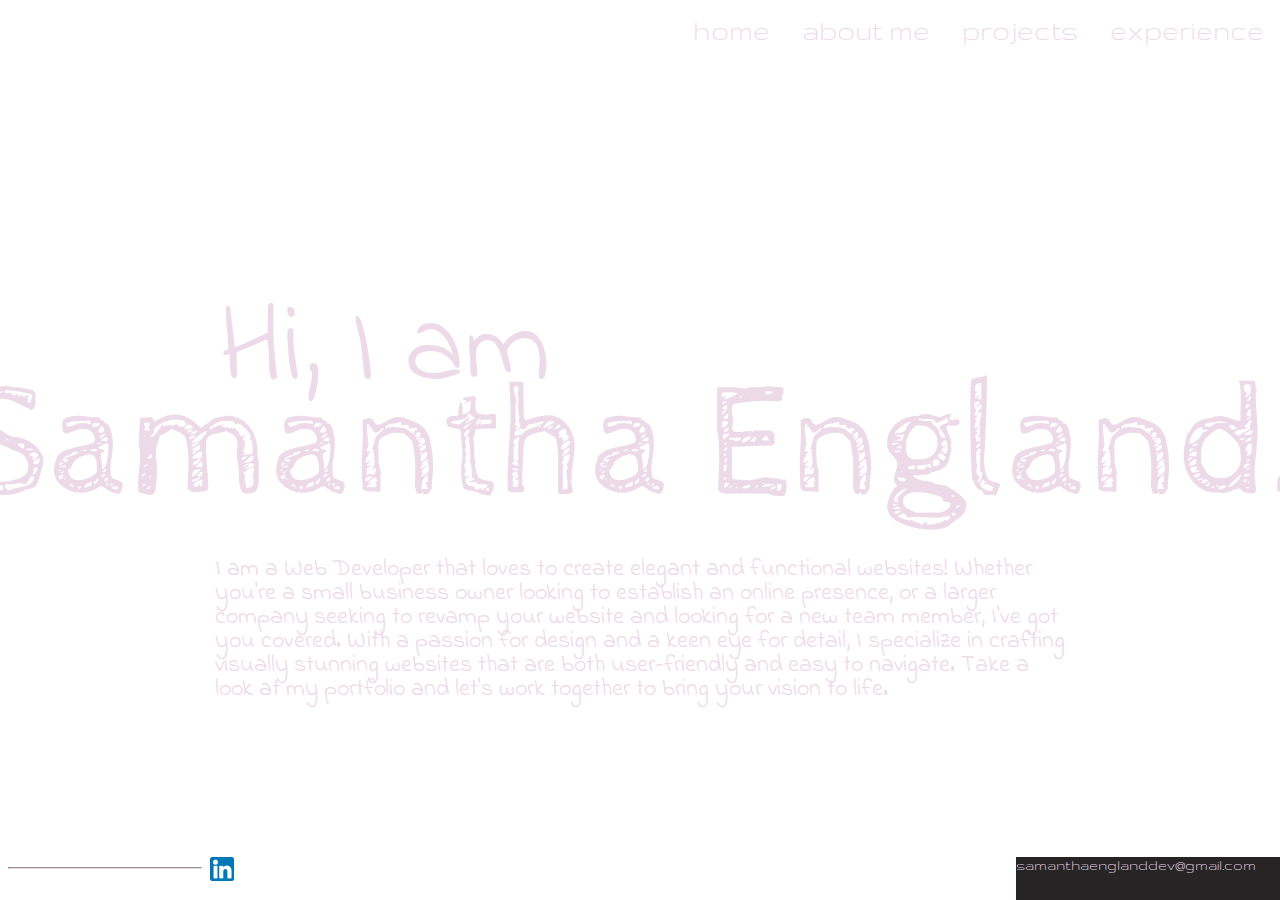
==== commit be2be545: "Add files via upload" ====
--- a/index.html
+++ b/index.html
@@ -37,8 +37,7 @@
     <section id="home">
       <h3>Hi, I am</h3>
       <h1>Samantha England.</h1>
-      <h2>A Software Developer,</h2>
-      <p>Who loves creating elegant and functional websites. Whether you're a small business owner looking to establish an online presence, or a larger company seeking to revamp your website and looking for a new team member, I've got you covered. With a passion for design and a keen eye for detail, I specialize in crafting visually stunning websites that are both user-friendly and easy to navigate. Take a look at my portfolio and let's work together to bring your vision to life.</p>
+      <p>I am a Web Developer that loves to create elegant and functional websites! Whether you're a small business owner looking to establish an online presence, or a larger company seeking to revamp your website and looking for a new team member, I've got you covered. With a passion for design and a keen eye for detail, I specialize in crafting visually stunning websites that are both user-friendly and easy to navigate. Take a look at my portfolio and let's work together to bring your vision to life.</p>
     </section>
 
 
--- a/style/style.css
+++ b/style/style.css
@@ -55,9 +55,10 @@
     width: 100vw;
     height: 100vh;
     color: rgb(237, 218, 232);
-    background-color: rgb(39, 36, 38);
+    /* background-color: rgb(39, 36, 38); */
     overflow: hidden;
     font-family: 'Gruppo', cursive;
+    background-image: url("/assets/homescreenBackgroundImage.jpg");
 }
 
 #navBar {
@@ -117,7 +118,7 @@
         padding-bottom: 1rem;    
         position: absolute;
         top: 40%;
-        left: 15%;
+        left: 30%;
         transform: translate(-50%, -50%);
     }
     #home h1{
@@ -135,7 +136,7 @@
         font-family: 'Indie Flower', cursive;
         position: absolute;
         top: 65%;
-        left: 56%;
+        left: 50%;
         transform: translate(-50%, -50%);
         min-width: 50rem;
     }
@@ -143,10 +144,11 @@
         font-size: 1.5rem;
         font-family: 'Indie Flower', cursive;
         position: absolute;
-        top: 74%;
-        left: 66%;
+        top: 70%;
+        left: 50%;
         transform: translate(-50%, -50%);
-        min-width: 75rem;
+        width: 850px;
+       
 
     }
 
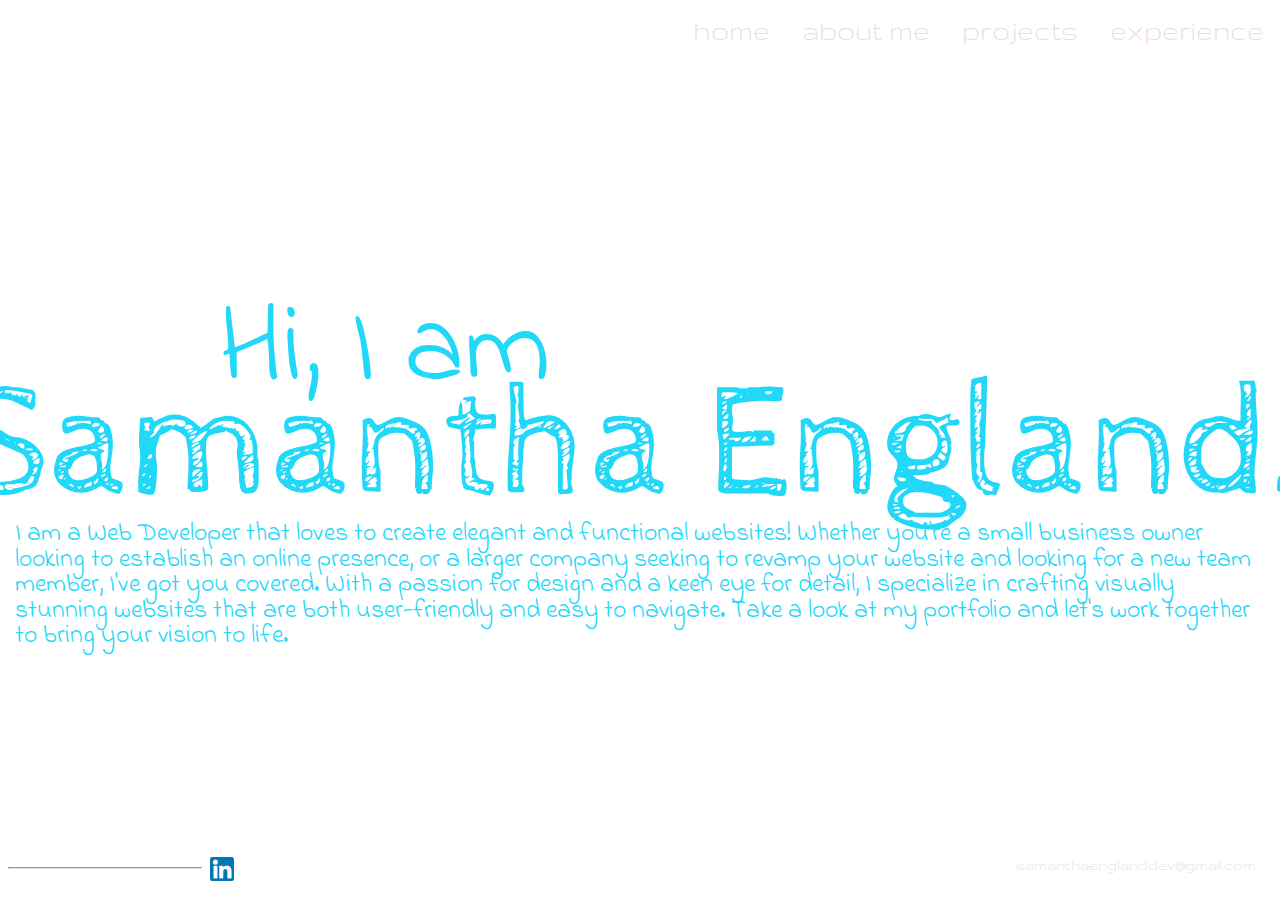
==== commit 97f71027: "Add files via upload" ====
--- a/index.html
+++ b/index.html
@@ -5,7 +5,7 @@
     <meta name="viewport" content="width=device-width, initial-scale=1.0">
     <meta http-equiv="X-UA-Compatible" content="ie=edge">
     <title>Samantha England</title>
-    <link rel="stylesheet" href="style/style.css">
+    <link rel="stylesheet" href="style.css">
     <link rel="preconnect" href="https://fonts.googleapis.com">
     <link rel="preconnect" href="https://fonts.gstatic.com" crossorigin>
     <link href="https://fonts.googleapis.com/css2?family=Rock+Salt&display=swap" rel="stylesheet">
@@ -24,7 +24,7 @@
   </head>
 
 
-  <body>
+  <body id="homeScreenBody">
     <section id="navBar">
         <ul id="navList">
           <li><a href="index.html">home</a></li>
@@ -34,10 +34,12 @@
         </ul>
     </section>
 
+    <canvas id="homeScreenCanvas"></canvas>
+
     <section id="home">
-      <h3>Hi, I am</h3>
-      <h1>Samantha England.</h1>
-      <p>I am a Web Developer that loves to create elegant and functional websites! Whether you're a small business owner looking to establish an online presence, or a larger company seeking to revamp your website and looking for a new team member, I've got you covered. With a passion for design and a keen eye for detail, I specialize in crafting visually stunning websites that are both user-friendly and easy to navigate. Take a look at my portfolio and let's work together to bring your vision to life.</p>
+      <h3 id="introHThree">Hi, I am</h3>
+      <h1 id="name">Samantha England.</h1>
+      <p id="introParagraph">I am a Web Developer that loves to create elegant and functional websites! Whether you're a small business owner looking to establish an online presence, or a larger company seeking to revamp your website and looking for a new team member, I've got you covered. With a passion for design and a keen eye for detail, I specialize in crafting visually stunning websites that are both user-friendly and easy to navigate. Take a look at my portfolio and let's work together to bring your vision to life.</p>
     </section>
 
 
@@ -51,5 +53,6 @@
     </footer>
 
   </body>
+  <script src="js/meteoriteBackground.js"></script>
   <script src="js/main.js"></script>
 </html>--- a/style.css
+++ b/style.css
@@ -0,0 +1,827 @@
+/* http://meyerweb.com/eric/tools/css/reset/ 
+   v2.0 | 20110126
+   License: none (public domain)
+*/
+
+html, body, div, span, applet, object, iframe,
+h1, h2, h3, h4, h5, h6, p, blockquote, pre,
+a, abbr, acronym, address, big, cite, code,
+del, dfn, em, img, ins, kbd, q, s, samp,
+small, strike, strong, sub, sup, tt, var,
+b, u, i, center,
+dl, dt, dd, ol, ul, li,
+fieldset, form, label, legend,
+table, caption, tbody, tfoot, thead, tr, th, td,
+article, aside, canvas, details, embed, 
+figure, figcaption, footer, header, hgroup, 
+menu, nav, output, ruby, section, summary,
+time, mark, audio, video {
+	margin: 0;
+	padding: 0;
+	border: 0;
+	font-size: 100%;
+	font: inherit;
+	vertical-align: baseline;
+}
+/* HTML5 display-role reset for older browsers */
+article, aside, details, figcaption, figure, 
+footer, header, hgroup, menu, nav, section {
+	display: block;
+}
+body {
+	line-height: 1;
+}
+ol, ul {
+	list-style: none;
+}
+blockquote, q {
+	quotes: none;
+}
+blockquote:before, blockquote:after,
+q:before, q:after {
+	content: '';
+	content: none;
+}
+table {
+	border-collapse: collapse;
+	border-spacing: 0;
+}
+
+/* ------------------------------------------------------------------------------------------------------------------------------ */
+
+body {
+    display: flex;
+    flex-direction: column;
+    width: 100vw;
+    height: 100vh;
+    color: rgb(237, 218, 232);
+    overflow: hidden;
+    font-family: 'Gruppo', cursive;
+
+}   
+
+#navBar {
+    position: absolute;
+    top: 0;
+    width: 100vw;
+    font-size: 1.9rem;
+    z-index: 1;
+} 
+    #navList{
+        display: flex;
+        flex-direction: row;
+        list-style-type: none;
+        justify-content: flex-end;
+        height: inherit;
+        width: inherit;
+    } 
+        #navList li{
+            display: inherit;
+            justify-content: center;
+            padding: 1rem;
+            
+        }
+
+        #navList a:link,
+        #navList a:visited,
+        #navList a:hover,
+        #navList a:active{ 
+            text-decoration: none; 
+            color: rgb(237, 218, 232);
+        }
+
+hr{
+    background-color: rgb(237, 218, 232);
+    border-color: rgb(237, 218, 232);
+    height: .0025rem;
+}
+
+#home,
+#aboutMe,
+#projects,
+#experience{
+    display: flex;
+    flex-direction: column;
+    height: 100vh;
+    width: 100vw;
+}
+
+canvas{
+
+    position: absolute;
+    left: 0;
+    top: 0;
+}
+
+        
+#home{
+ display: flex;
+ flex-direction: column;
+ background-image: url("assets/homescreenBackgroundImageLowerO.jpg");
+ background-position:left;
+ background-size: 125vw;
+ background-repeat: no-repeat;
+ color:rgb(33, 216, 248);
+}
+    #home h3{
+        font-size: 7rem;
+        font-family: 'Indie Flower', cursive;
+        padding-bottom: 1rem;    
+        position: absolute;
+        top: 40%;
+        left: 30%;
+        transform: translate(-50%, -50%);
+    }
+    #home h1{
+        font-size: 10rem;
+        font-family: 'Cabin Sketch', cursive;
+        padding-bottom: .5rem;
+        position: absolute;
+        top: 50%;
+        left: 50%;
+        transform: translate(-50%, -50%);
+        min-width: 85rem;
+    }
+    #home h2{
+        font-size: 4rem;
+        font-family: 'Indie Flower', cursive;
+        position: absolute;
+        top: 65%;
+        left: 50%;
+        transform: translate(-50%, -50%);
+        min-width: 50rem;
+    }
+    #home p{
+        font-size: 1.6rem;
+        font-family: 'Indie Flower', cursive;
+        position: absolute;
+        top: 65%;
+        left: 50%;
+        transform: translate(-50%, -50%);
+        width: 1250px;
+       
+
+    }
+
+
+
+
+#aboutMe{
+   
+    background-image: url("assets/someScreenBackground.jpg");
+    background-color: black;
+    background-position:left;
+    background-size: 125vw;
+    background-repeat: no-repeat;
+    color: rgb(123, 199, 0);
+
+}
+
+
+    #aboutMe section{
+        position: absolute;
+        transform: translate(-50%, -50%);
+       
+    }
+
+        #aboutMe h2{
+            font-size: 5rem;
+            font-family: 'Fredericka the Great', cursive;
+        }
+        #aboutMe h3{
+            display: inherit;
+            height: 4rem;
+            width: 15vw;
+            font-size: 3rem;
+            font-family: 'Fredericka the Great', cursive;
+        }
+    #aboutMeSummary{
+        flex-direction: column;
+        height: 90vh;
+        width: 45vw;
+        top: 85%;
+        left: 25%;
+    }
+        #aboutMeSummary p{
+            font-size: 1.4rem;
+            font-weight: bold;
+            padding: .5rem;
+        }
+    #skillsDiv, #skillsDiv h3{
+        top: 55%;
+        left: 85%;
+        width: 25rem;
+        flex-direction: column;
+        text-align: right;
+    
+    }
+        #skillsDiv ul{
+            width: inherit;
+            display: flex;
+            flex-wrap: wrap;
+            justify-content: flex-start;
+        }
+            #skillsDiv li{
+                width: 50%;
+                height: 1.8rem;
+                font-weight: 700;
+                font-size: 1.4rem;
+            }      
+    #education{
+        top: 85%;
+        left: 85%;
+        width: 25rem;
+        height: 17vh;
+        flex-direction: column;
+    }
+        #education h3{
+            justify-content: flex-end;
+            width: inherit;
+            text-align: right;
+        }
+        #education ul{
+            width: inherit;
+            height: 7vh;
+        }
+            #education li{
+                display: flex;
+                justify-content: space-between;
+                height: 1.8rem;
+                font-weight: 700;
+                font-size: 1.4rem;
+            }
+    #sendEmail{
+        left: 82%;
+        top: 80%;
+        width: 32rem;
+        height: 30vh;
+    }
+
+
+
+
+                
+#projects{
+    width: 98vw;
+    height: 99vh;
+    display: flex;
+    flex-direction: row;
+    flex-wrap: wrap;
+    position: absolute;
+    transform: translate(-50%, -50%);
+    left: 50%;
+    top: 50%;
+
+}
+
+#underContruction{
+    height: 45vh;
+    width: 20vw;
+    display: flex;
+    flex-direction: column;
+    justify-content: center;
+    position: absolute;
+    transform: translate(-50%,-50%);
+    top: 50%;
+    left: 50%;
+    padding: 2.5vw, 0, 2.5vw;
+   
+}
+
+#trafficCone {
+    max-height: 30vh;
+    max-width: 15vw;
+    padding-left: 2.5vw;
+}
+
+#underContruction p{
+    font-size: 1.5rem;
+    text-align: center;
+}
+
+
+    .project{
+        height: 30vh;
+        width: 25vw;
+        border: 1px solid red;
+        margin: 6vw 0vw 0vw 6vw;
+    }
+        .previewImage{
+            height: 70%;
+            width: 100%;
+            border: 1px solid red;
+        }
+        .description{
+            height: 30%;
+            width: 100%;
+            border: 1px solid red;
+        }
+
+        
+#experience h2, #experience p, #experience ul, #experience h4{
+    color:rgb(110, 36, 79);
+}
+#experience h1 {
+    font-size: 6rem;
+    height: 7rem;
+    width: 92rem;
+    position: absolute;
+    transform: translate(-50%, -50%);
+    left: 59%;
+    bottom: 65%;
+}
+
+#experience h3{
+    height: 2.5rem;
+    width: 12rem;
+    font-size: 2rem;
+    font-weight: 300;
+    color: azure;
+    position: absolute;
+    transform: translate(-50%, -50%);
+    right: 70%;
+    padding: .3rem;
+    padding-left: 1rem;
+    text-align: left;
+    background-color: rgb(110, 36, 79);
+    border: 2px solid black;
+    border-radius: 25px;
+}
+
+#devsButton{
+    top: 67%;
+    font-weight: 600;
+}
+#freelanceButton{
+    top: 73%; 
+}
+
+#experience h2 {
+    font-size: 4.5rem;
+    height: 4.3rem;
+    width: 65rem;
+    text-align: left;
+    position: absolute;
+    transform: translate(-50%, -50%);
+    left: 53%;
+    bottom: 55%;
+}
+
+.jobContainer {
+    border: 1px rgb(10, 10, 10) solid;
+    border-radius: 25px;
+    height: 27rem;
+    width: 70rem;
+    background-color: rgb(243, 181, 217);
+    position: absolute;
+    transform: translate(-50%,-50%);
+    bottom: -1%;
+    left: 52%;
+
+}
+
+.jobTitle p{
+    font-size: 1rem;
+    height: 2rem;
+    width: 65rem;
+    text-align: left;
+    position: absolute;
+    transform: translate(-50%, -50%);
+    left: 53%;
+    bottom: 53%;
+    padding-left: .5rem;
+}
+
+.jobDescription{
+    font-size: 1.5rem;
+    height: 10rem;
+    width: 65rem;
+    position: absolute;
+    transform: translate(-50%, -50%);
+    left: 53%;
+    bottom: 27%;
+} 
+.techUsed{
+    height: 3rem;
+    width: 65rem;
+    font-size: 1.3rem;
+    position: absolute;
+    transform: translate(-50%, -50%);
+    left: 53%;
+    bottom: 25%;
+}
+.techUsed h4{
+    font-size: 1.5rem;
+    font-weight: 500;
+}
+.techUsed ul{
+    display: flex;
+}
+.techUsed li{
+    padding: 1rem;
+}
+
+
+
+    footer {
+            position: absolute;
+            bottom: 0%;
+            display: flex;
+            flex-direction: row;
+            justify-content: space-between;
+            width: 100vw;
+    }
+        footer ul{
+            display: flex;
+            flex-direction: row;
+            width: inherit;
+            padding-bottom: 1rem;
+        }
+            footer li{
+                padding-left: .5rem;
+            }
+                #linkedInIcon, #gitHubIcon {
+                    height: 1.5rem;
+                    width: 1.5rem;
+                }
+                #footerLine1{
+                    width: 12rem;
+                    margin-top: .6125rem;
+                }
+        footer p{
+            width: 15rem;
+            height: inherit;
+            padding-right: 1.5rem;
+            font-size: 1rem;
+            font-family: 'Gruppo', cursive;
+        }
+
+
+@media (max-width: 64rem){
+    #backgroundCanvas{
+        height: 27vh;
+    }
+
+
+    #navBar {
+        font-size: 1.2rem;
+    }
+
+        #home h1{
+            font-size: 4rem;
+            min-width: 48rem;
+        }
+        #home h2{
+            top: 63%;
+            left: 70%;
+            font-size: 3rem;
+            min-width: 27rem;
+        }
+        #home h3{
+            top: 40%;
+            left: 31%;
+            font-size: 1.9rem;
+        }
+
+    #aboutMe div{
+        font-size: 1.2rem;
+    }
+        #skillsDiv{
+            width: 20rem;
+        }
+            #skillsDiv ul{
+                height: 8rem;
+                width: 20rem;
+                display: flex;
+                flex-wrap: wrap;
+                justify-content: flex-start;
+            }
+                #skillsDiv li{
+                    width: 10rem;
+                    height: 1.1rem;
+                }
+        #education{
+            width: 21.5rem;
+            left: 79%;
+        }
+        
+        .job {
+            left: 20%;
+        }
+
+                #experience h2{
+                    font-size: 1.7rem;
+                    font-family: 'Rowdies', cursive;
+                }
+                #experience p{
+                    font-size: 1.1rem;
+                }
+                .job #pastLocation{
+                    font-size: .9rem;
+                    text-indent: .4rem;
+                }
+                #experience h3{
+                    margin-top: -.9rem;
+                    text-indent: 22rem;
+                    font-size: 1.5rem;
+                    font-family: 'Rock Salt', cursive;
+                }
+                #pastLocation+h3{
+                    margin-top: -1.7rem;
+                }
+
+                    .jobDetails li{
+                        font-size: 1.1rem;
+                        }
+
+
+            #footerLine1{
+                width: 10rem;
+            }
+        footer p{
+            width: 13.6rem;
+            font-size: .9rem;
+        }
+}
+
+@media(max-width: 48rem){
+
+        #home h3{
+            top: 43%;
+            font-size: 1.4rem;
+        }
+        #home h1{
+            font-size: 3.5rem;
+            min-width: 42rem;
+        }
+        #home h2{
+            top: 60%;
+            font-size: 2.5rem;
+            min-width: 22.5rem;
+        }
+
+
+    #aboutMe div{
+        font-size: 1rem;
+    }
+        #skillsDiv{
+            width: 17rem;
+        }
+            #skillsDiv ul{
+                height: 8rem;
+                display: flex;
+                flex-wrap: wrap;
+                justify-content: flex-start;
+            }
+                #skillsDiv li{
+                    width: 8.5rem;
+                    height: 1.1rem;
+                }
+        #education{
+            width: 18rem;
+            left: 79%;
+        }
+
+
+        .job {
+            left: 0%;
+            width: 100vw;
+            padding: .5rem;
+        }
+        #mostCurrent{
+            top: 23%
+        }
+
+        #nextMostCurrent{
+            top: 55%;
+        }
+                #experience h2{
+                    font-size: 1.5rem;
+                    font-family: 'Rowdies', cursive;
+                }
+                #experience p{
+                    font-size: .9rem;
+                }
+                .job #pastLocation{
+                    font-size: .7rem;
+                    text-indent: .55rem;
+                }
+                #experience h3{
+                    margin-top: -.9rem;
+                    text-indent: 18rem;
+                    font-size: 1.1rem;
+                }
+                #pastLocation+h3{
+                    margin-top: -1.5rem;
+                    margin-bottom: .5rem;
+                }
+                    .jobDetails li{
+                        font-size: 1rem;
+                        }
+
+        
+
+}
+
+@media (max-width: 26.6rem){
+
+    #underContruction p{
+        font-size: 1rem;
+    }
+
+
+    #backgroundCanvas{
+        top: 91%;
+        left: 50%;
+        height: 10vh;
+        width: 100vw;
+    }
+
+    #home,
+    #aboutMe,
+    #projects,
+    #experience{
+        justify-content: space-around;
+        padding: 19vh 1rem 0rem;
+    }
+
+    #navBar{
+        font-size: 1.2rem;
+        padding-top: 2rem;
+        width: 97vw;
+   
+       
+    }
+            #navList li{
+                padding: 0;
+                width: 25vw;
+            }
+
+    hr {
+        display: none;
+        height: 0;
+        width: 0;
+    }
+
+
+        #home h3{
+            top: 42%;
+            left: 40%;
+            font-size: 1rem;
+        }
+        #home h1{
+            font-size: 2.4rem;
+            min-width: 13rem;
+            text-indent: -10rem;
+            left: 60%;
+            line-height: 2.6rem;
+            flex-wrap: wrap;
+            text-align: center;
+        }
+        #home h2{
+            top: 58%;
+            left: 75%;
+            font-size: 1.2rem;
+            min-width: 12rem;
+        }
+        #aboutMe h3{
+            width: inherit;
+            height: 4rem;
+        
+        }
+
+        #aboutMe div {
+            flex-direction: column;
+            position: absolute;
+            transform: translate(-50%,-50%);
+            width: 100%;
+            left: 55%;
+        }
+            #aboutMe h3{
+                width: 100vw;
+                height: 3rem;
+            }
+        /* #skillsDiv{
+
+        } */
+            #skillsDiv ul{
+                width: 100vw;
+                height: 7rem;
+                list-style-type: none;
+                flex-direction: row;
+                flex-wrap: wrap;
+                align-content: center;
+                padding-left: 1rem;
+            }
+                #skillsDiv li{
+                    height: 1rem;
+                    width: 35vw;
+                }
+        #education{
+            top: 50%;
+        }
+        #education h3{
+            justify-content: flex-start;
+        }
+            #education ul{
+                width: 90vw;
+                padding-left: 0rem;
+            }
+    #experience h1{
+        left: 35%;
+    }
+    #nextMostCurrent{
+        margin-top: 1rem;
+    }
+        #experience h2{
+            text-align: center;
+        }
+            #experience p{
+                font-size: .9rem;
+                text-align: center;
+            }
+            .job #pastLocation{
+                font-size: .7rem;
+                text-indent: .0rem;
+            }
+            #experience h3{
+                margin-top: 1rem;
+                text-indent: 0rem;
+                font-size: 1.1rem;
+                text-align: center;
+            }
+            #pastLocation+h3{
+                margin-top: 1rem;
+                margin-bottom: .5rem;
+            }
+    
+
+    footer {
+        flex-direction: column;
+    }
+        footer ul{
+            justify-content: center;
+            position: absolute;
+            transform: translate(-50%,-50%);
+            left: 50%;
+            bottom: 1.3%;
+        }
+        footer p{
+            align-self: center;
+            padding: 0;
+            position: absolute;
+            transform: translate(-50%,-50%);
+            left: 50%;
+            bottom: 0%;
+        }
+    }
+
+@media (max-width: 23.5rem){
+    #navBar{
+        font-size: .9rem;
+    }    
+        #navBar li{
+            padding-right: 0;
+        }
+    
+        #home h1{
+            left: 55%;
+            text-indent: -6rem;
+        }
+        #home h2{
+            left: 70%;
+        }
+        #home h3{
+            left: 40%;
+        } 
+
+        .job {
+            left: 0%;
+            width: 100vw;
+            padding: .5rem;
+        }
+
+        #experience h1{
+            left: 44%;
+        }
+        #mostCurrent{
+            top: 23%
+        }
+
+        #nextMostCurrent{
+            top: 55%;
+        }
+                #experience h2{
+                    font-size: 1.1rem;
+                    font-family: 'Rowdies', cursive;
+                }
+                #experience p{
+                    font-size: .8rem;
+                    padding-right: .6rem;
+                }
+
+                    .jobDetails li{
+                        font-size: .9rem;
+                        }
+
+}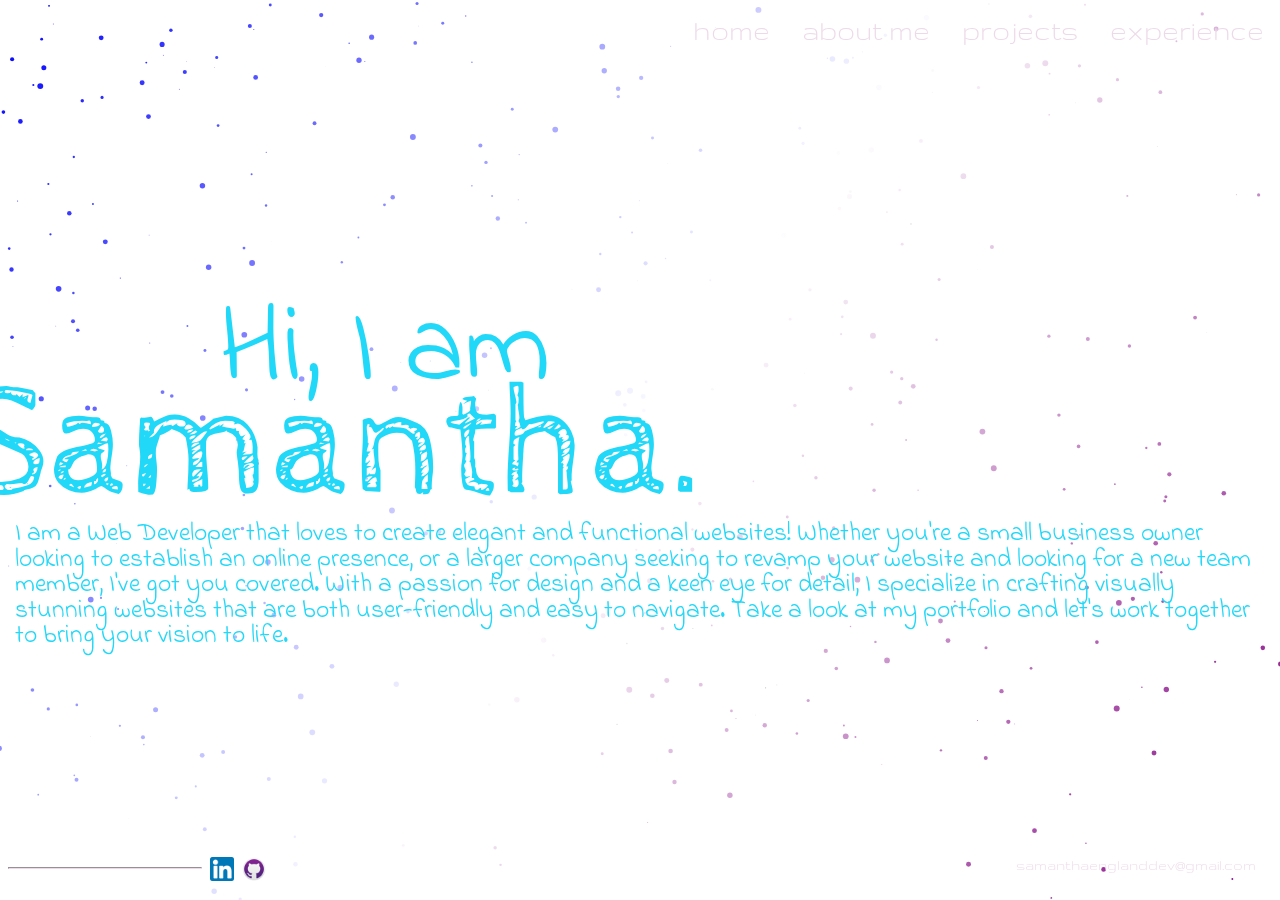
==== commit d4de73f5: "Add files via upload" ====
--- a/index.html
+++ b/index.html
@@ -38,18 +38,20 @@
 
     <section id="home">
       <h3 id="introHThree">Hi, I am</h3>
-      <h1 id="name">Samantha England.</h1>
+      <h1 id="name">Samantha.</h1>
       <p id="introParagraph">I am a Web Developer that loves to create elegant and functional websites! Whether you're a small business owner looking to establish an online presence, or a larger company seeking to revamp your website and looking for a new team member, I've got you covered. With a passion for design and a keen eye for detail, I specialize in crafting visually stunning websites that are both user-friendly and easy to navigate. Take a look at my portfolio and let's work together to bring your vision to life.</p>
     </section>
 
+    <canvas id="interactiveCanvas"></canvas>
+
 
     <footer>
-        <ul>
-          <li><hr id="footerLine1"></li>
-          <li><a href="https://www.linkedin.com/in/englandsamanthaa/"><img id="linkedInIcon" src="assets/linkedin.png" alt="LinkedIn"></a></li>
-          <!-- <li><a href="https://github.com/EnglandSamanthaa"><img id="gitHubIcon" src="assets/github.png" alt="github"></a></li> -->
-        </ul>
-        <p>samanthaenglanddev@gmail.com</p>
+      <ul>
+        <li><hr id="footerLine1"></li>
+        <li><a href="https://www.linkedin.com/in/englandsamanthaa/"><img id="linkedInIcon" src="assets/linkedin.png" alt="LinkedIn"></a></li>
+        <li><a href="https://github.com/EnglandSamanthaa"><img id="gitHubIcon" src="assets/github.png" alt="github"></a></li>
+      </ul>
+      <p>samanthaenglanddev@gmail.com</p>
     </footer>
 
   </body>
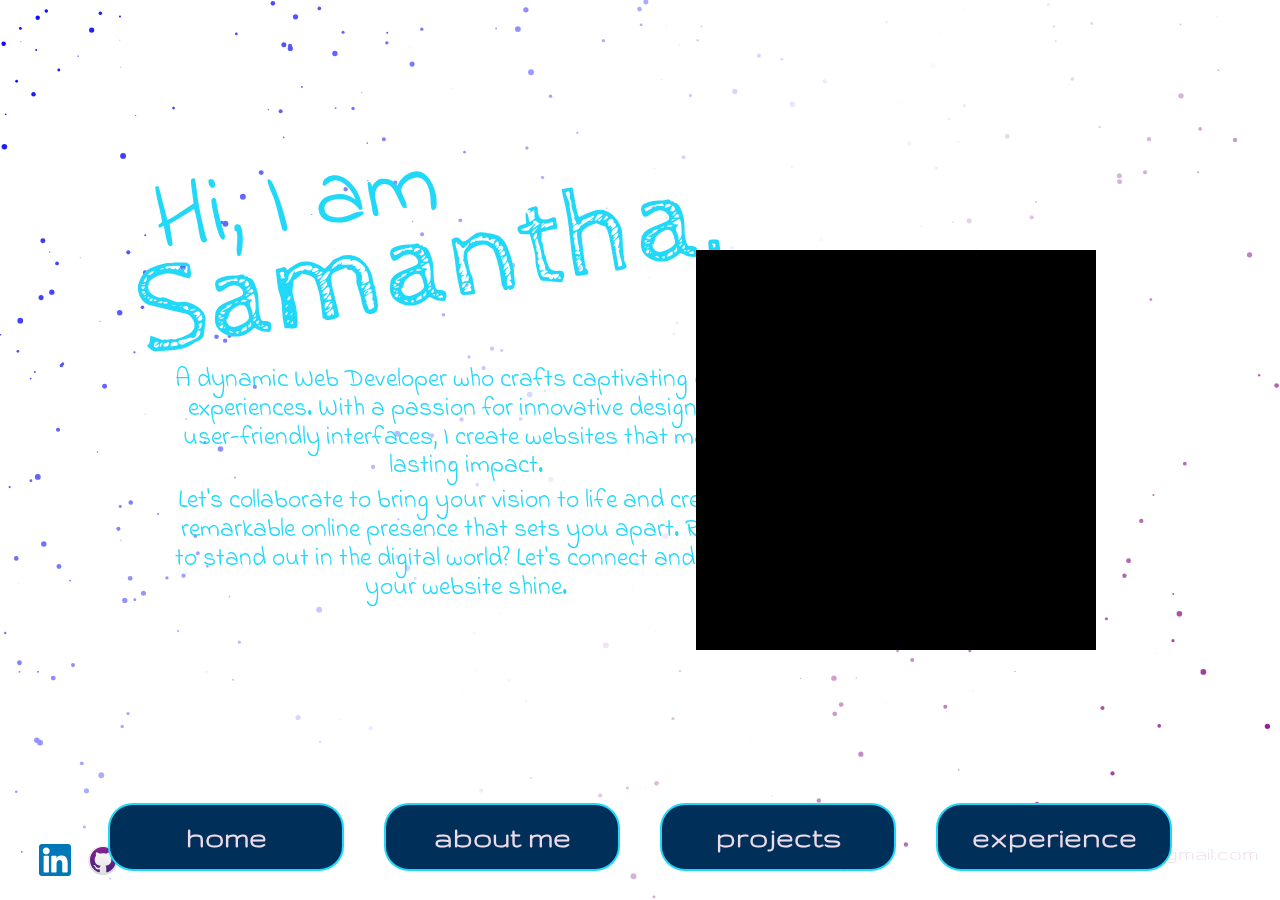
==== commit adf32a1d: "Add files via upload" ====
--- a/index.html
+++ b/index.html
@@ -39,7 +39,10 @@
     <section id="home">
       <h3 id="introHThree">Hi, I am</h3>
       <h1 id="name">Samantha.</h1>
-      <p id="introParagraph">I am a Web Developer that loves to create elegant and functional websites! Whether you're a small business owner looking to establish an online presence, or a larger company seeking to revamp your website and looking for a new team member, I've got you covered. With a passion for design and a keen eye for detail, I specialize in crafting visually stunning websites that are both user-friendly and easy to navigate. Take a look at my portfolio and let's work together to bring your vision to life.</p>
+      <div id="introParagraph">
+        <p>A dynamic Web Developer who crafts captivating digital experiences. With a passion for innovative design and user-friendly interfaces, I create websites that make a lasting impact.</p>
+        <p> Let's collaborate to bring your vision to life and create a remarkable online presence that sets you apart. Ready to stand out in the digital world? Let's connect and make your website shine.</p> 
+      </div>
     </section>
 
     <canvas id="interactiveCanvas"></canvas>
--- a/style.css
+++ b/style.css
@@ -47,6 +47,14 @@
 	border-spacing: 0;
 }
 
+
+
+
+
+
+
+
+
 /* ------------------------------------------------------------------------------------------------------------------------------ */
 
 body {
@@ -57,29 +65,38 @@
     color: rgb(237, 218, 232);
     overflow: hidden;
     font-family: 'Gruppo', cursive;
-
 }   
 
 #navBar {
     position: absolute;
-    top: 0;
+    top: 87%;
+    align-content: flex-end;
     width: 100vw;
-    font-size: 1.9rem;
+    font-size: 2rem;
+    font-weight: bolder;
     z-index: 1;
 } 
     #navList{
         display: flex;
         flex-direction: row;
         list-style-type: none;
-        justify-content: flex-end;
+        justify-content: center;
         height: inherit;
         width: inherit;
     } 
         #navList li{
             display: inherit;
             justify-content: center;
+            align-self: center;
             padding: 1rem;
-            
+            border: 2px solid rgb(33, 216, 248);
+            border-radius: 25px;
+            width: 200px;
+            background-color: rgb(0, 48, 90);
+            margin: 20px;
+        }
+        #aboutMeBody #navList li{
+            border: none;
         }
 
         #navList a:link,
@@ -107,155 +124,231 @@
 }
 
 canvas{
-
     position: absolute;
     left: 0;
     top: 0;
 }
 
-        
+     
+
+footer {
+    position: absolute;
+    bottom: 0%;
+    display: flex;
+    flex-direction: row;
+    justify-content: space-between;
+    align-content: center;
+    width: 98%;
+    margin: 1%;
+}
+    footer ul{
+        display: flex;
+        flex-direction: row;
+    }
+        footer li{
+            padding: .5rem;
+        }
+            #linkedInIcon, #gitHubIcon {
+                padding-top: .1rem;
+                height: 2rem;
+                width: 2rem;
+            }
+    footer p{
+        padding: .5rem;
+        font-size: 1.3rem;
+        font-family: 'Gruppo', cursive;
+    }
+
+
+
+
+
+
+
+
+
+
+
+
+
+
 #home{
  display: flex;
  flex-direction: column;
  background-image: url("assets/homescreenBackgroundImageLowerO.jpg");
- background-position:left;
- background-size: 125vw;
+ background-size: cover;
  background-repeat: no-repeat;
  color:rgb(33, 216, 248);
 }
+
+#interactiveCanvas{
+    height: 400px;
+    width: 400px;
+    background-color: black;
+    position: absolute;
+    transform: translate(-50%, -50%);
+    top: 50%;
+    left: 70%;
+}
     #home h3{
-        font-size: 7rem;
+        font-size: 6rem;
         font-family: 'Indie Flower', cursive;
         padding-bottom: 1rem;    
         position: absolute;
-        top: 40%;
-        left: 30%;
-        transform: translate(-50%, -50%);
+        bottom: 70%;
+        left: 12%;
+        transform: rotate(-8deg);
     }
     #home h1{
-        font-size: 10rem;
+        font-size: 8rem;
         font-family: 'Cabin Sketch', cursive;
         padding-bottom: .5rem;
         position: absolute;
-        top: 50%;
-        left: 50%;
-        transform: translate(-50%, -50%);
+        bottom: 70%;
+        left: 10%;
         min-width: 85rem;
-    }
-    #home h2{
-        font-size: 4rem;
-        font-family: 'Indie Flower', cursive;
-        position: absolute;
-        top: 65%;
-        left: 50%;
-        transform: translate(-50%, -50%);
-        min-width: 50rem;
-    }
-    #home p{
+        transform: rotate(-10deg);
+    }
+    #introParagraph { 
         font-size: 1.6rem;
         font-family: 'Indie Flower', cursive;
         position: absolute;
-        top: 65%;
-        left: 50%;
-        transform: translate(-50%, -50%);
-        width: 1250px;
-       
-
-    }
+        line-height: 1.8rem;
+        top: 40%;
+        left: 13%;
+        width: 600px;
+        text-align: center;
+    }
+    #introParagraph p{
+        margin: 1%;
+    }
+
+
+
+
+
+
+
+
+
+
+
+
 
 
 
 
 #aboutMe{
-   
     background-image: url("assets/someScreenBackground.jpg");
     background-color: black;
-    background-position:left;
-    background-size: 125vw;
+    background-position: contain;
     background-repeat: no-repeat;
     color: rgb(123, 199, 0);
-
-}
-
-
-    #aboutMe section{
-        position: absolute;
-        transform: translate(-50%, -50%);
-       
-    }
-
-        #aboutMe h2{
-            font-size: 5rem;
-            font-family: 'Fredericka the Great', cursive;
-        }
-        #aboutMe h3{
-            display: inherit;
-            height: 4rem;
-            width: 15vw;
-            font-size: 3rem;
-            font-family: 'Fredericka the Great', cursive;
-        }
+    height: 100vh;
+    width: 100vw;
+    display: flex;
+    justify-content: space-between;
+    flex-direction: row;
+    line-height: 2rem;
+}
+
+#aboutMeLists, #aboutMeSummary{
+    display: flex;
+    flex-direction: column; 
+    justify-content: space-around;
+    height: 80%;
+    margin: 3% 5%;
+}
+
     #aboutMeSummary{
-        flex-direction: column;
-        height: 90vh;
-        width: 45vw;
-        top: 85%;
-        left: 25%;
-    }
-        #aboutMeSummary p{
-            font-size: 1.4rem;
-            font-weight: bold;
-            padding: .5rem;
-        }
-    #skillsDiv, #skillsDiv h3{
-        top: 55%;
-        left: 85%;
-        width: 25rem;
-        flex-direction: column;
+        width: 50%;
+        justify-content: flex-end;
+    
+    } 
+        #aboutMeSummary div{
+            margin: 3%;
+        }
+            #aboutMeSummary h2{
+                position: absolute;
+                bottom: 87%;
+                font-family: 'Cabin Sketch', cursive;
+                font-size: 4rem;
+                transform: rotate(-20deg);
+            }
+            #aboutMeSummary p{
+                padding: 2px;
+                text-align: center;
+                margin: 1%;
+                font-family: 'Indie Flower', cursive;
+                font-size: 1.3rem;
+                line-height: 1.7rem;
+            }
+
+   
+    #aboutMeLists{
+        width: 30%;
+    }
+
+#skillsDiv, #education{
+    width: 93%;
+    border-radius: 25px;
+    background-color: rgb(192, 133, 247);
+    color: black;
+    margin: 3%;
+}
+
+#education{
+    height: 175px;
+}
+    #skillsDiv h3, #education h3{
+        font-size: 3rem;
+        padding: 20px;
+        border-radius: 25px;
+        background-color: rgb(30, 0, 58);
+        color: rgb(237, 218, 232);
+        text-align: center;
+        font-weight: bolder;
+    }
+    #skillsDiv ul{
+        display: flex;
+        flex-direction: row;
+        flex-wrap: wrap;
+        width: 100%;
+        margin: 3%;
+        padding-left: 30px;
+        
+    }
+    #education ul{
+    padding-left: 20px;
+    padding-top: 10px;
+    }
+        #skillsDiv li, #education li{
+            font-size: 1.3rem;
+            font-weight: 600;
+        }
+        #skillsDiv li{
+            width: 50%;
+        }
+        #education li{
+            display: flex;
+            flex-direction: row;
+            justify-content: space-between;
+        }
+    #education p{
         text-align: right;
-    
-    }
-        #skillsDiv ul{
-            width: inherit;
-            display: flex;
-            flex-wrap: wrap;
-            justify-content: flex-start;
-        }
-            #skillsDiv li{
-                width: 50%;
-                height: 1.8rem;
-                font-weight: 700;
-                font-size: 1.4rem;
-            }      
-    #education{
-        top: 85%;
-        left: 85%;
-        width: 25rem;
-        height: 17vh;
-        flex-direction: column;
-    }
-        #education h3{
-            justify-content: flex-end;
-            width: inherit;
-            text-align: right;
-        }
-        #education ul{
-            width: inherit;
-            height: 7vh;
-        }
-            #education li{
-                display: flex;
-                justify-content: space-between;
-                height: 1.8rem;
-                font-weight: 700;
-                font-size: 1.4rem;
-            }
-    #sendEmail{
-        left: 82%;
-        top: 80%;
-        width: 32rem;
-        height: 30vh;
-    }
+        padding-right: 10px;
+    }
+
+
+
+
+
+
+
+
+
+
+
 
 
 
@@ -298,8 +391,6 @@
     font-size: 1.5rem;
     text-align: center;
 }
-
-
     .project{
         height: 30vh;
         width: 25vw;
@@ -317,18 +408,33 @@
             border: 1px solid red;
         }
 
+
         
-#experience h2, #experience p, #experience ul, #experience h4{
-    color:rgb(110, 36, 79);
+
+
+
+
+
+
+#bodyExperience{
+    background-image: url('assets/backgroundForExperience.jpg');
+    background-size: cover;
+    background-repeat: no-repeat;
+}
+
+
+
+#experience h2, #experience h1, #experience p, #experience ul, #experience h4{
+    color:rgb(40, 0, 58);
 }
 #experience h1 {
     font-size: 6rem;
+    font-weight: bolder;
     height: 7rem;
     width: 92rem;
     position: absolute;
-    transform: translate(-50%, -50%);
-    left: 59%;
-    bottom: 65%;
+    left: 5%;
+    top: 3%;
 }
 
 #experience h3{
@@ -343,17 +449,19 @@
     padding: .3rem;
     padding-left: 1rem;
     text-align: left;
-    background-color: rgb(110, 36, 79);
-    border: 2px solid black;
+    background-color: rgb(40, 0, 58);
+    border: 2px solid rgb(0, 124, 226);
     border-radius: 25px;
 }
 
 #devsButton{
-    top: 67%;
+    top: 30%;
+    left: 17%;
     font-weight: 600;
 }
 #freelanceButton{
-    top: 73%; 
+    top: 24%; 
+    left: 17%;
 }
 
 #experience h2 {
@@ -363,465 +471,361 @@
     text-align: left;
     position: absolute;
     transform: translate(-50%, -50%);
-    left: 53%;
-    bottom: 55%;
-}
-
-.jobContainer {
-    border: 1px rgb(10, 10, 10) solid;
+    left: 50%;
+    bottom: 70%;
+}
+
+#jobContainer {
+    border: 3px rgb(0, 124, 226) solid;
     border-radius: 25px;
-    height: 27rem;
     width: 70rem;
-    background-color: rgb(243, 181, 217);
-    position: absolute;
-    transform: translate(-50%,-50%);
-    bottom: -1%;
-    left: 52%;
-
-}
-
-.jobTitle p{
-    font-size: 1rem;
-    height: 2rem;
-    width: 65rem;
-    text-align: left;
+    background-color: rgb(46, 163, 192);
     position: absolute;
     transform: translate(-50%, -50%);
-    left: 53%;
-    bottom: 53%;
-    padding-left: .5rem;
-}
-
-.jobDescription{
-    font-size: 1.5rem;
-    height: 10rem;
-    width: 65rem;
-    position: absolute;
-    transform: translate(-50%, -50%);
-    left: 53%;
-    bottom: 27%;
-} 
-.techUsed{
-    height: 3rem;
-    width: 65rem;
-    font-size: 1.3rem;
-    position: absolute;
-    transform: translate(-50%, -50%);
-    left: 53%;
-    bottom: 25%;
-}
-.techUsed h4{
-    font-size: 1.5rem;
-    font-weight: 500;
-}
-.techUsed ul{
-    display: flex;
-}
-.techUsed li{
-    padding: 1rem;
-}
-
-
-
-    footer {
+    left: 50%;
+}
+
+        .jobTitle p{
+            font-size: 1.2rem;
+            height: 2rem;
+            width: 65rem;
+            text-align: left;
             position: absolute;
-            bottom: 0%;
+            transform: translate(-50%, -50%);
+            left: 50%;
+            bottom: 68%;
+            padding-left: 1rem;
+        }
+
+    .jobDescription{
+        font-size: 1.5rem;
+        width: 65rem;
+        position: absolute;
+        transform: translate(-50%, -50%);
+        left: 50%;
+        display: flex;
+        flex-direction: column;
+        justify-content: space-around;
+    } 
+        .jobDescription p{
+            padding: 2.5px;
+            line-height: 1.5rem;
+            letter-spacing: .7px;
+        }
+    .techUsed{
+        height: 3rem;
+        width: 65rem;
+        font-size: 1.3rem;
+        position: absolute;
+        transform: translate(-50%, -50%);
+        left: 50%;
+    }
+        .techUsed h4{
+            font-size: 1.5rem;
+            font-weight: 700;
+        }
+        .techUsed ul{
             display: flex;
-            flex-direction: row;
-            justify-content: space-between;
-            width: 100vw;
-    }
-        footer ul{
-            display: flex;
-            flex-direction: row;
-            width: inherit;
-            padding-bottom: 1rem;
-        }
-            footer li{
-                padding-left: .5rem;
-            }
-                #linkedInIcon, #gitHubIcon {
-                    height: 1.5rem;
-                    width: 1.5rem;
+            justify-content: space-around;
+        }
+            .techUsed li{
+                padding: 1rem;
+            }
+
+
+
+
+
+
+
+
+
+
+
+
+
+
+
+
+
+
+
+
+
+
+@media (max-width: 64rem){
+    #navBar {
+        position: absolute;
+        top: 1%;
+        align-content: flex-end;
+        width: 100vw;
+        font-size: 1.3rem;
+        font-weight: bolder;
+        z-index: 1;
+    } 
+            #navList li{
+                width: 110px;
+            }
+
+       #home h1{
+            top: 25%;
+            left: 75%;
+            font-size: 3rem;
+            width: 400px;
+        }
+        #home h3{
+            top: 20%;
+            left: 30%;
+            font-size: 2rem;
+            width: 400px;
+        }
+        #home p{
+            top: 53%;
+            left: 28%;
+            font-size: 1.2rem;
+            width: 400px;
+        }
+    #interactiveCanvas{
+        height: 300px;
+        width: 300px;
+        left: 75%;
+        top: 50%;
+    }
+
+    #aboutMeSummary{
+        width: 60%;
+        margin: 1.5%;
+        position: relative;
+        top: 10%;
+    
+    } 
+        #aboutMeSummary div{
+            margin: .5%;
+        }
+            #aboutMeSummary h2{
+                position: relative;
+                top: -15%;;
+                font-size: 3rem;
+            }
+            #aboutMeSummary p{
+                padding: 1px;
+                margin: .5%;
+                font-size: 1rem;
+                line-height: 1.5rem;
+            }
+    #aboutMeLists{
+        width: 40%;
+        position: relative;
+        top: 10%;
+    
+    }
+        #skillsDiv, #education{
+            width: 93%;
+            border-radius: 25px;
+            background-color: rgb(192, 133, 247);
+            color: black;
+        }
+        #education{
+            height: 150px;
+        }
+            #skillsDiv h3, #education h3{
+                font-size: 1.7rem;
+            }
+                #skillsDiv ul{
+                    width: 100%;
+                    padding-left: 15px;
                 }
-                #footerLine1{
-                    width: 12rem;
-                    margin-top: .6125rem;
+                #education ul{
+                    padding-left: 15px;
+                    padding-top: 5px;
                 }
-        footer p{
-            width: 15rem;
-            height: inherit;
-            padding-right: 1.5rem;
-            font-size: 1rem;
-            font-family: 'Gruppo', cursive;
-        }
-
-
-@media (max-width: 64rem){
-    #backgroundCanvas{
-        height: 27vh;
-    }
-
-
-    #navBar {
-        font-size: 1.2rem;
-    }
-
-        #home h1{
-            font-size: 4rem;
-            min-width: 48rem;
-        }
-        #home h2{
-            top: 63%;
-            left: 70%;
-            font-size: 3rem;
-            min-width: 27rem;
-        }
+                    #skillsDiv li, #education li{
+                        font-size: 1rem;
+                    }
+
+}
+
+
+
+
+
+
+
+
+
+
+
+
+
+
+
+
+
+
+
+
+@media(max-width: 48rem){
+
+#homeScreenBody{
+    width: 100%;
+    height: 100%;
+}
         #home h3{
-            top: 40%;
-            left: 31%;
-            font-size: 1.9rem;
-        }
-
-    #aboutMe div{
-        font-size: 1.2rem;
-    }
-        #skillsDiv{
-            width: 20rem;
-        }
-            #skillsDiv ul{
-                height: 8rem;
-                width: 20rem;
-                display: flex;
-                flex-wrap: wrap;
-                justify-content: flex-start;
-            }
-                #skillsDiv li{
-                    width: 10rem;
-                    height: 1.1rem;
-                }
-        #education{
-            width: 21.5rem;
-            left: 79%;
-        }
-        
-        .job {
-            left: 20%;
-        }
-
-                #experience h2{
-                    font-size: 1.7rem;
-                    font-family: 'Rowdies', cursive;
-                }
-                #experience p{
-                    font-size: 1.1rem;
-                }
-                .job #pastLocation{
-                    font-size: .9rem;
-                    text-indent: .4rem;
-                }
-                #experience h3{
-                    margin-top: -.9rem;
-                    text-indent: 22rem;
-                    font-size: 1.5rem;
-                    font-family: 'Rock Salt', cursive;
-                }
-                #pastLocation+h3{
-                    margin-top: -1.7rem;
-                }
-
-                    .jobDetails li{
-                        font-size: 1.1rem;
-                        }
-
-
-            #footerLine1{
-                width: 10rem;
-            }
-        footer p{
-            width: 13.6rem;
-            font-size: .9rem;
-        }
-}
-
-@media(max-width: 48rem){
-
-        #home h3{
-            top: 43%;
-            font-size: 1.4rem;
+            top: 13%;
+            font-size: 2rem;
         }
         #home h1{
             font-size: 3.5rem;
             min-width: 42rem;
-        }
-        #home h2{
-            top: 60%;
-            font-size: 2.5rem;
-            min-width: 22.5rem;
-        }
-
-
-    #aboutMe div{
-        font-size: 1rem;
-    }
-        #skillsDiv{
-            width: 17rem;
-        }
-            #skillsDiv ul{
-                height: 8rem;
-                display: flex;
-                flex-wrap: wrap;
-                justify-content: flex-start;
-            }
-                #skillsDiv li{
-                    width: 8.5rem;
-                    height: 1.1rem;
-                }
-        #education{
-            width: 18rem;
-            left: 79%;
-        }
-
-
-        .job {
-            left: 0%;
+            top: 18%;
+            left: 46%;
+        }
+        #home p{
+            font-size: 1.4rem;
+            width: 700px;
+            left: 50%;
+            top: 35%;
+        }
+    #interactiveCanvas{
+        height: 300px;
+        width: 500px;
+        left: 60%;
+        top: 73%;
+    }    
+}
+
+
+
+
+
+
+
+
+
+
+
+
+
+
+
+@media (max-width: 27rem){
+#homeScreenBody{
+    display: flex;
+    flex-direction: column;
+    width: 100vw;
+    height: 100vh;
+    overflow: auto;
+    position: fixed;
+    top: 0;
+    left: 0;
+}
+
+    #navBar{
+        height: 20px;
+        top: 3%;
+        left: 50%;
+        padding-top: 1rem;
+    }
+        #navList{
+            height: 20px;
             width: 100vw;
-            padding: .5rem;
-        }
-        #mostCurrent{
-            top: 23%
-        }
-
-        #nextMostCurrent{
+            align-content: center;
+        }
+            #navList li{
+                height: 15px;
+                text-align: center;
+            }
+
+    #home {
+        width: 100vw;
+    }
+        #home h3{
+            top: 20%;
+            left: -25%;
+            text-align: center;
+            transform: rotate(-9deg);
+        }
+        #home h1{
+            width: 100vw;
+            text-align: center;
+            top: 23%;
+            left: -40%;
+            transform: rotate(-10deg);
+
+        }
+        #home p{
+            width: 70vw;
+            text-align: center;
+            font-size: 1rem;
             top: 55%;
         }
-                #experience h2{
-                    font-size: 1.5rem;
-                    font-family: 'Rowdies', cursive;
-                }
-                #experience p{
-                    font-size: .9rem;
-                }
-                .job #pastLocation{
-                    font-size: .7rem;
-                    text-indent: .55rem;
-                }
-                #experience h3{
-                    margin-top: -.9rem;
-                    text-indent: 18rem;
-                    font-size: 1.1rem;
-                }
-                #pastLocation+h3{
-                    margin-top: -1.5rem;
-                    margin-bottom: .5rem;
-                }
-                    .jobDetails li{
-                        font-size: 1rem;
-                        }
-
-        
-
-}
-
-@media (max-width: 26.6rem){
-
-    #underContruction p{
-        font-size: 1rem;
-    }
-
-
-    #backgroundCanvas{
-        top: 91%;
+
+    #interactiveCanvas{
+       display: none;
+    }
+    
+hr {
+    display: none;
+    height: 0;
+    width: 0;
+}   
+
+footer {
+    flex-direction: column;
+    }
+    footer ul{
+        justify-content: center;
+        position: absolute;
+        transform: translate(-50%,-50%);
         left: 50%;
-        height: 10vh;
+        bottom: 1.3%;
+    }
+    footer p{
+        align-self: center;
+        padding: 0;
+        position: absolute;
+        transform: translate(-50%,-50%);
+        left: 50%;
+        bottom: 0%;
+    }
+}
+
+
+
+
+
+
+
+
+
+@media (max-width: 23.5rem){
+
+    #navBar{
+        top: 5%;
+        left: 40%;
+    }
+        #navList{
+            flex-direction: row;
+            flex-wrap: wrap;
+        }
+            #navList li{
+                width: 100px;
+            }
+
+    #home {
         width: 100vw;
     }
-
-    #home,
-    #aboutMe,
-    #projects,
-    #experience{
-        justify-content: space-around;
-        padding: 19vh 1rem 0rem;
-    }
-
-    #navBar{
-        font-size: 1.2rem;
-        padding-top: 2rem;
-        width: 97vw;
-   
-       
-    }
-            #navList li{
-                padding: 0;
-                width: 25vw;
-            }
-
-    hr {
-        display: none;
-        height: 0;
-        width: 0;
-    }
-
-
-        #home h3{
-            top: 42%;
-            left: 40%;
-            font-size: 1rem;
-        }
-        #home h1{
-            font-size: 2.4rem;
-            min-width: 13rem;
-            text-indent: -10rem;
-            left: 60%;
-            line-height: 2.6rem;
-            flex-wrap: wrap;
-            text-align: center;
-        }
-        #home h2{
-            top: 58%;
-            left: 75%;
-            font-size: 1.2rem;
-            min-width: 12rem;
-        }
-        #aboutMe h3{
-            width: inherit;
-            height: 4rem;
-        
-        }
-
-        #aboutMe div {
-            flex-direction: column;
-            position: absolute;
-            transform: translate(-50%,-50%);
-            width: 100%;
-            left: 55%;
-        }
-            #aboutMe h3{
-                width: 100vw;
-                height: 3rem;
-            }
-        /* #skillsDiv{
-
-        } */
-            #skillsDiv ul{
-                width: 100vw;
-                height: 7rem;
-                list-style-type: none;
-                flex-direction: row;
-                flex-wrap: wrap;
-                align-content: center;
-                padding-left: 1rem;
-            }
-                #skillsDiv li{
-                    height: 1rem;
-                    width: 35vw;
-                }
-        #education{
-            top: 50%;
-        }
-        #education h3{
-            justify-content: flex-start;
-        }
-            #education ul{
-                width: 90vw;
-                padding-left: 0rem;
-            }
-    #experience h1{
-        left: 35%;
-    }
-    #nextMostCurrent{
-        margin-top: 1rem;
-    }
-        #experience h2{
-            text-align: center;
-        }
-            #experience p{
-                font-size: .9rem;
-                text-align: center;
-            }
-            .job #pastLocation{
-                font-size: .7rem;
-                text-indent: .0rem;
-            }
-            #experience h3{
-                margin-top: 1rem;
-                text-indent: 0rem;
-                font-size: 1.1rem;
-                text-align: center;
-            }
-            #pastLocation+h3{
-                margin-top: 1rem;
-                margin-bottom: .5rem;
-            }
-    
-
-    footer {
-        flex-direction: column;
-    }
-        footer ul{
-            justify-content: center;
-            position: absolute;
-            transform: translate(-50%,-50%);
-            left: 50%;
-            bottom: 1.3%;
-        }
-        footer p{
-            align-self: center;
-            padding: 0;
-            position: absolute;
-            transform: translate(-50%,-50%);
-            left: 50%;
-            bottom: 0%;
-        }
-    }
-
-@media (max-width: 23.5rem){
-    #navBar{
-        font-size: .9rem;
-    }    
-        #navBar li{
-            padding-right: 0;
-        }
-    
-        #home h1{
-            left: 55%;
-            text-indent: -6rem;
-        }
-        #home h2{
-            left: 70%;
-        }
-        #home h3{
-            left: 40%;
-        } 
-
-        .job {
-            left: 0%;
-            width: 100vw;
-            padding: .5rem;
-        }
-
-        #experience h1{
-            left: 44%;
-        }
-        #mostCurrent{
-            top: 23%
-        }
-
-        #nextMostCurrent{
-            top: 55%;
-        }
-                #experience h2{
-                    font-size: 1.1rem;
-                    font-family: 'Rowdies', cursive;
-                }
-                #experience p{
-                    font-size: .8rem;
-                    padding-right: .6rem;
-                }
-
-                    .jobDetails li{
-                        font-size: .9rem;
-                        }
+    #home h3{
+        top: 15%;
+        left: -40%;
+
+    }
+    #home h1{
+        top: 18%;
+        left: -60%;
+    }
+    #home p{
+        top: 58%;
+    }
 
 }